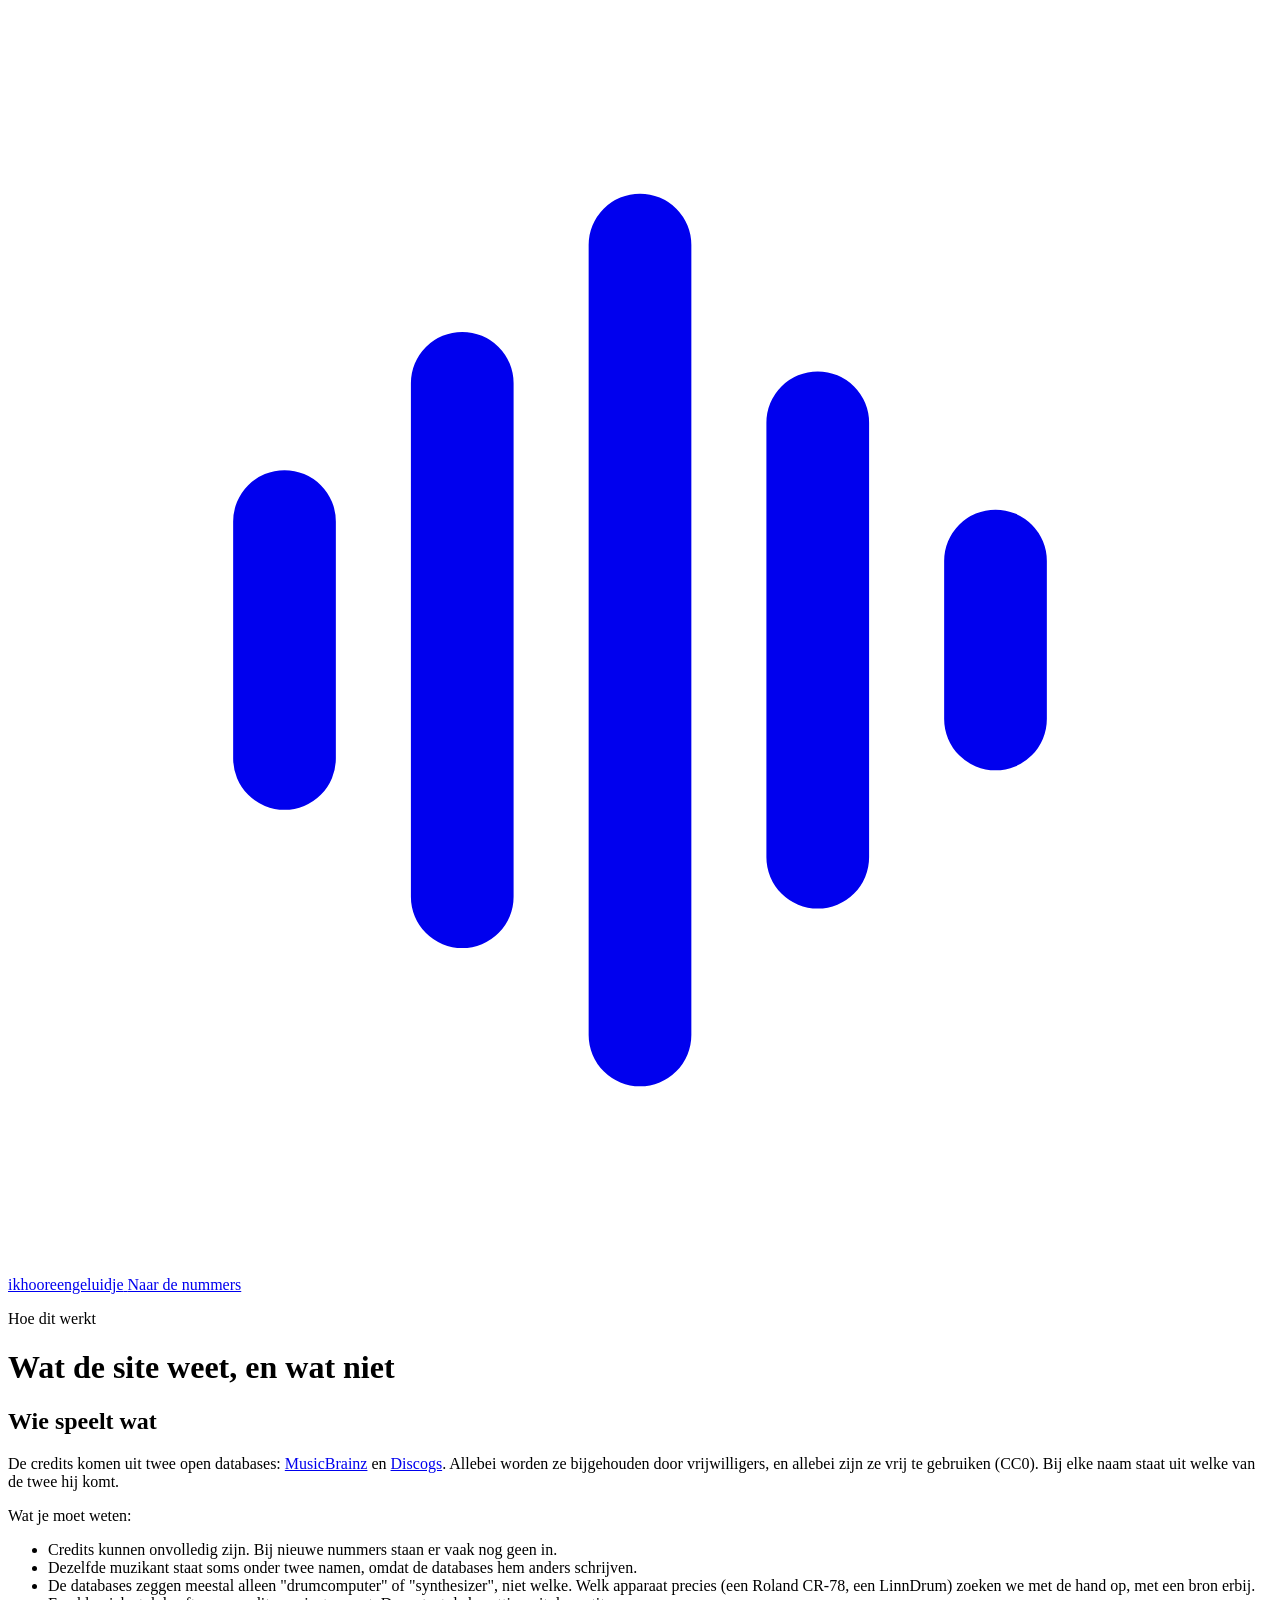
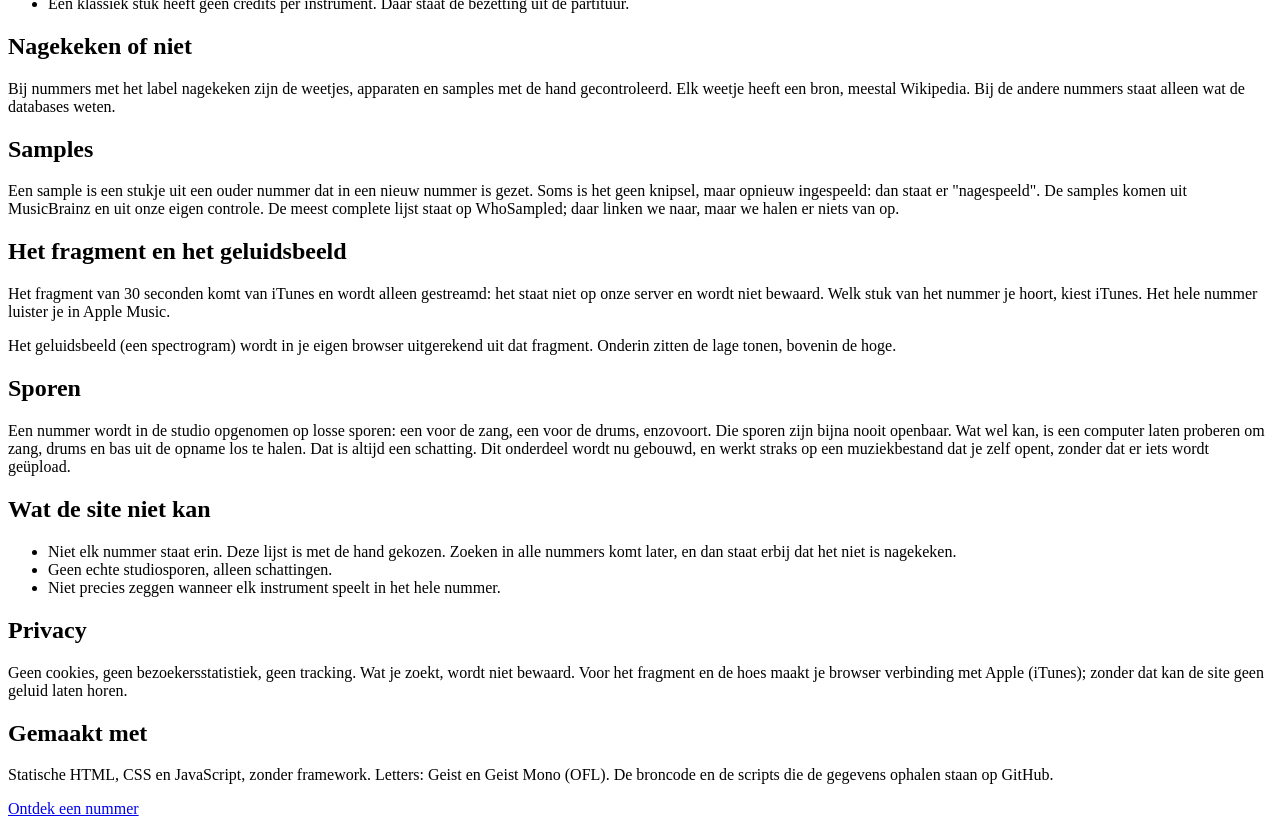
==== site/hoe-dit-werkt.html @ bacba903 "Fase 2, stap 1: kern van 35 hits, datapijplijn en de eerste versie van de site - data/kern.json: de " ====
<!doctype html>
<html lang="nl">
<head>
  <meta charset="utf-8">
  <meta name="viewport" content="width=device-width, initial-scale=1, viewport-fit=cover">
  <title>Hoe dit werkt · ikhooreengeluidje</title>
  <meta name="description" content="Waar de gegevens vandaan komen, wat de site niet weet en wat er met je gegevens gebeurt.">
  <meta name="color-scheme" content="only light">
  <link rel="stylesheet" href="/css/stijl.css">
  <link rel="icon" href="/favicon.svg" type="image/svg+xml">
</head>
<body>
  <header class="kop-eenvoudig">
    <a class="merk" href="/" aria-label="ikhooreengeluidje, naar het begin">
      <svg class="merk-icoon" viewBox="0 0 32 32" aria-hidden="true"><path d="M7 13v6M11.5 9.5v13M16 6v20M20.5 10.5v11M25 14v4" stroke="currentColor" stroke-width="2.6" stroke-linecap="round"/></svg>
      <span class="merk-naam">ikhooreengeluidje</span>
    </a>
    <a class="knop-pil" href="/">Naar de nummers</a>
  </header>
  <main class="kolom tekst">
    <p class="etiket">Hoe dit werkt</p>
    <h1>Wat de site weet, en wat <span class="accent">niet</span></h1>

    <h2>Wie speelt wat</h2>
    <p>De credits komen uit twee open databases: <a href="https://musicbrainz.org">MusicBrainz</a> en <a href="https://www.discogs.com">Discogs</a>. Allebei worden ze bijgehouden door vrijwilligers, en allebei zijn ze vrij te gebruiken (CC0). Bij elke naam staat uit welke van de twee hij komt.</p>
    <p>Wat je moet weten:</p>
    <ul>
      <li>Credits kunnen onvolledig zijn. Bij nieuwe nummers staan er vaak nog geen in.</li>
      <li>Dezelfde muzikant staat soms onder twee namen, omdat de databases hem anders schrijven.</li>
      <li>De databases zeggen meestal alleen "drumcomputer" of "synthesizer", niet welke. Welk apparaat precies (een Roland CR-78, een LinnDrum) zoeken we met de hand op, met een bron erbij.</li>
      <li>Een klassiek stuk heeft geen credits per instrument. Daar staat de bezetting uit de partituur.</li>
    </ul>

    <h2>Nagekeken of niet</h2>
    <p>Bij nummers met het label <span class="label">nagekeken</span> zijn de weetjes, apparaten en samples met de hand gecontroleerd. Elk weetje heeft een bron, meestal Wikipedia. Bij de andere nummers staat alleen wat de databases weten.</p>

    <h2>Samples</h2>
    <p>Een sample is een stukje uit een ouder nummer dat in een nieuw nummer is gezet. Soms is het geen knipsel, maar opnieuw ingespeeld: dan staat er "nagespeeld". De samples komen uit MusicBrainz en uit onze eigen controle. De meest complete lijst staat op WhoSampled; daar linken we naar, maar we halen er niets van op.</p>

    <h2>Het fragment en het geluidsbeeld</h2>
    <p>Het fragment van 30 seconden komt van iTunes en wordt alleen gestreamd: het staat niet op onze server en wordt niet bewaard. Welk stuk van het nummer je hoort, kiest iTunes. Het hele nummer luister je in Apple Music.</p>
    <p>Het geluidsbeeld (een spectrogram) wordt in je eigen browser uitgerekend uit dat fragment. Onderin zitten de lage tonen, bovenin de hoge.</p>

    <h2>Sporen</h2>
    <p>Een nummer wordt in de studio opgenomen op losse sporen: een voor de zang, een voor de drums, enzovoort. Die sporen zijn bijna nooit openbaar. Wat wel kan, is een computer laten proberen om zang, drums en bas uit de opname los te halen. Dat is altijd een schatting. Dit onderdeel wordt nu gebouwd, en werkt straks op een muziekbestand dat je zelf opent, zonder dat er iets wordt geüpload.</p>

    <h2>Wat de site niet kan</h2>
    <ul>
      <li>Niet elk nummer staat erin. Deze lijst is met de hand gekozen. Zoeken in alle nummers komt later, en dan staat erbij dat het niet is nagekeken.</li>
      <li>Geen echte studiosporen, alleen schattingen.</li>
      <li>Niet precies zeggen wanneer elk instrument speelt in het hele nummer.</li>
    </ul>

    <h2>Privacy</h2>
    <p>Geen cookies, geen bezoekersstatistiek, geen tracking. Wat je zoekt, wordt niet bewaard. Voor het fragment en de hoes maakt je browser verbinding met Apple (iTunes); zonder dat kan de site geen geluid laten horen.</p>

    <h2>Gemaakt met</h2>
    <p>Statische HTML, CSS en JavaScript, zonder framework. Letters: Geist en Geist Mono (OFL). De broncode en de scripts die de gegevens ophalen staan op GitHub.</p>
    <p><a class="knop-pil knop-accent" href="/ontdek">Ontdek een nummer</a></p>
  </main>
</body>
</html>
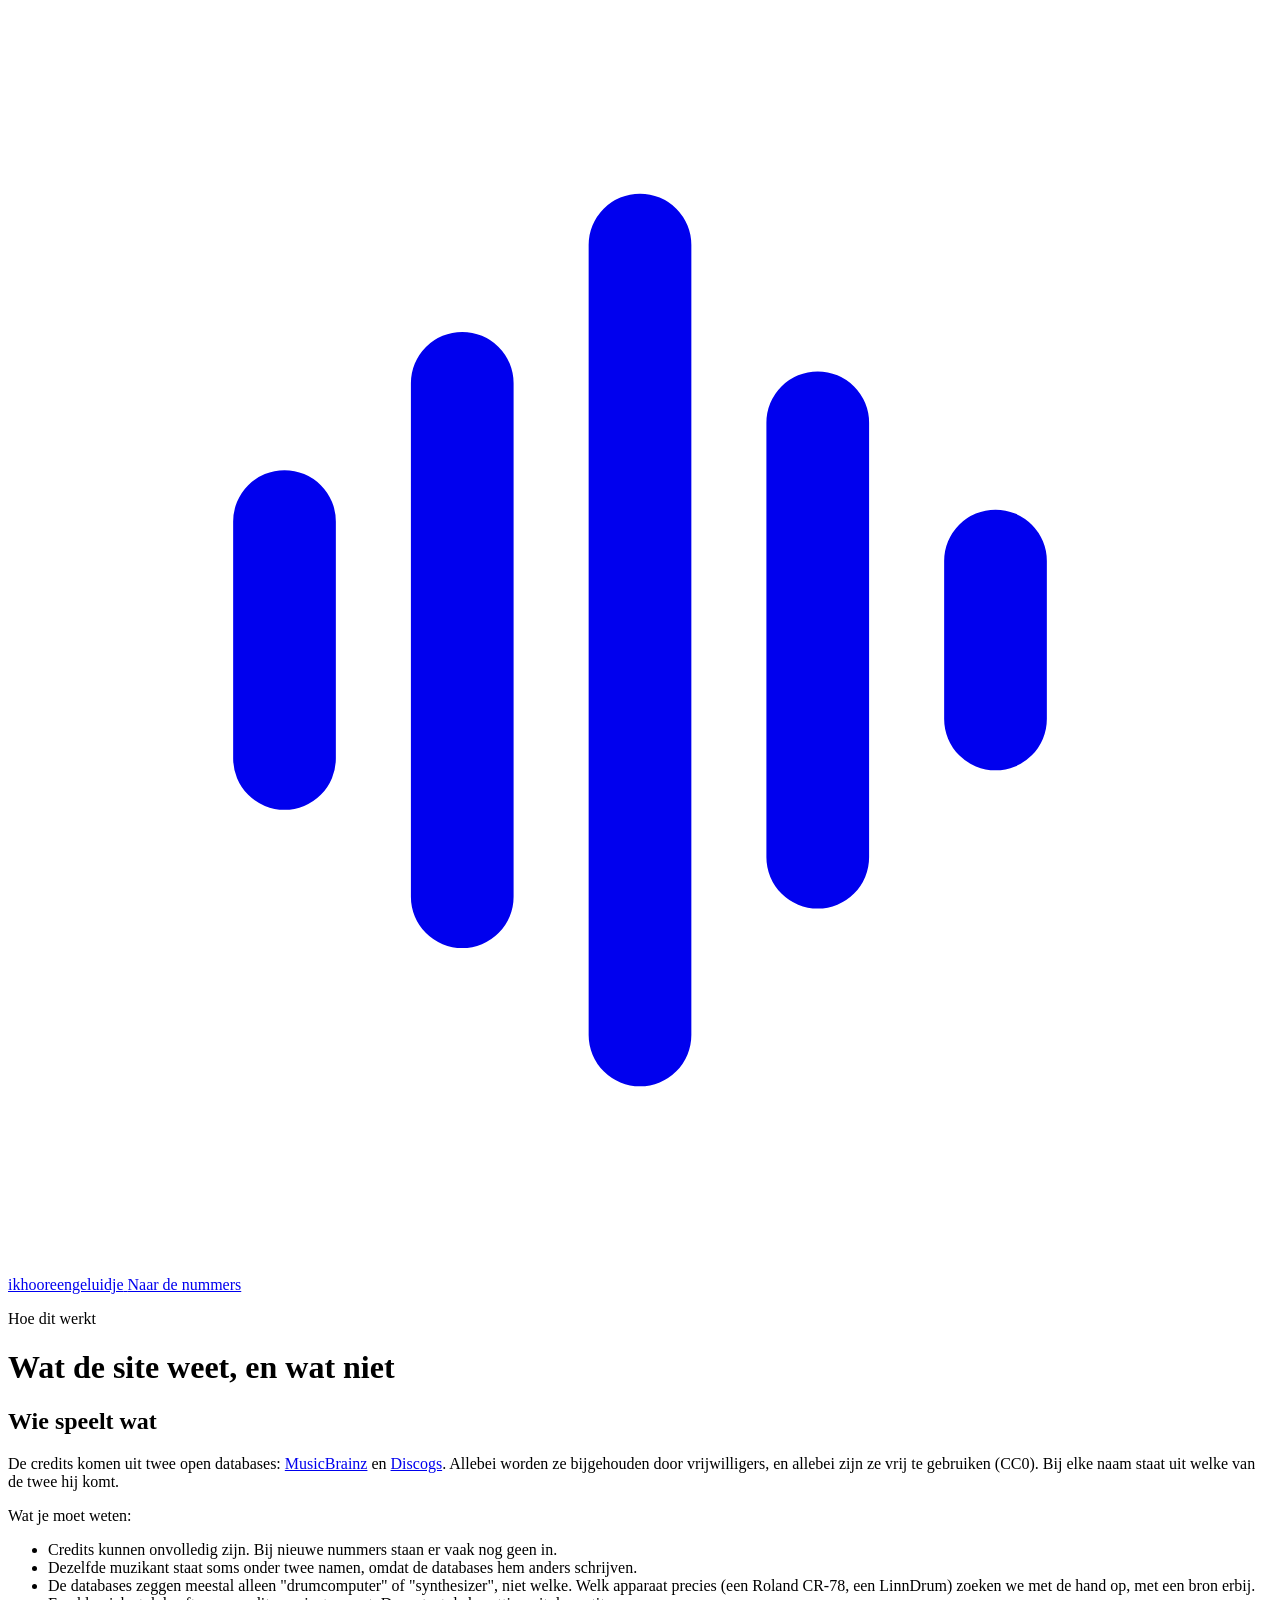
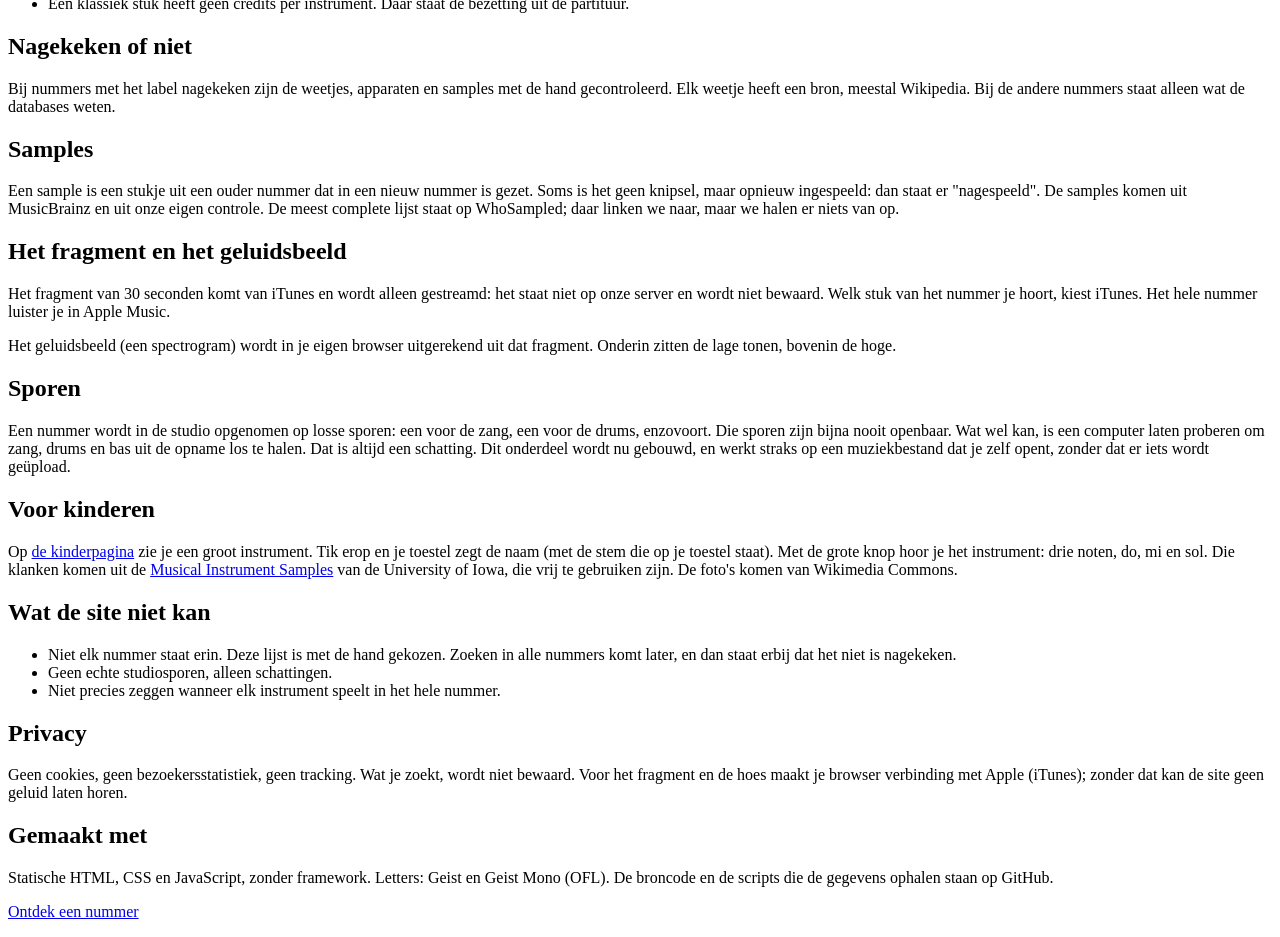
==== commit d2691811: "Kinderversie: een groot instrument, een grote knop, een stem die de naam zegt - 15 instrumenten met " ====
--- a/site/hoe-dit-werkt.html
+++ b/site/hoe-dit-werkt.html
@@ -44,6 +44,9 @@
     <h2>Sporen</h2>
     <p>Een nummer wordt in de studio opgenomen op losse sporen: een voor de zang, een voor de drums, enzovoort. Die sporen zijn bijna nooit openbaar. Wat wel kan, is een computer laten proberen om zang, drums en bas uit de opname los te halen. Dat is altijd een schatting. Dit onderdeel wordt nu gebouwd, en werkt straks op een muziekbestand dat je zelf opent, zonder dat er iets wordt geüpload.</p>
 
+    <h2>Voor kinderen</h2>
+    <p>Op <a href="/kinderen">de kinderpagina</a> zie je een groot instrument. Tik erop en je toestel zegt de naam (met de stem die op je toestel staat). Met de grote knop hoor je het instrument: drie noten, do, mi en sol. Die klanken komen uit de <a href="https://theremin.music.uiowa.edu/MIS.html">Musical Instrument Samples</a> van de University of Iowa, die vrij te gebruiken zijn. De foto's komen van Wikimedia Commons.</p>
+
     <h2>Wat de site niet kan</h2>
     <ul>
       <li>Niet elk nummer staat erin. Deze lijst is met de hand gekozen. Zoeken in alle nummers komt later, en dan staat erbij dat het niet is nagekeken.</li>
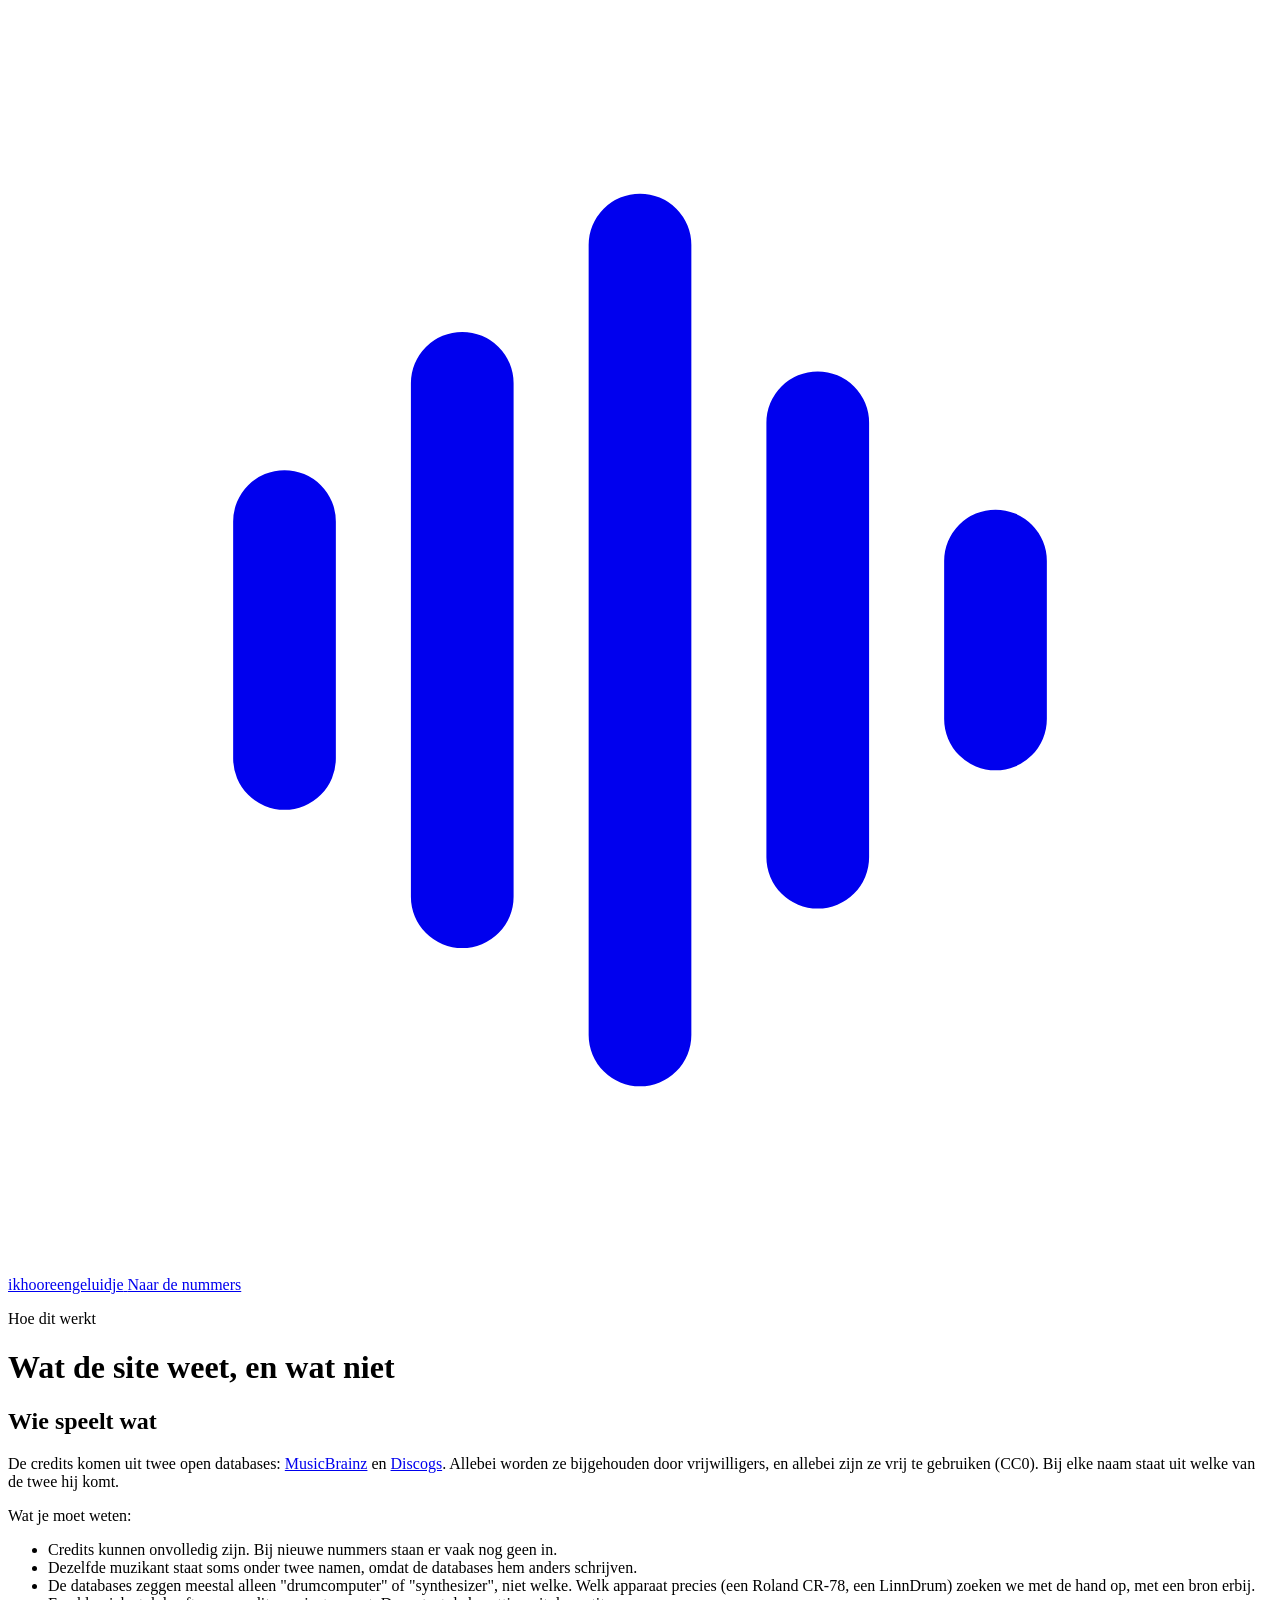
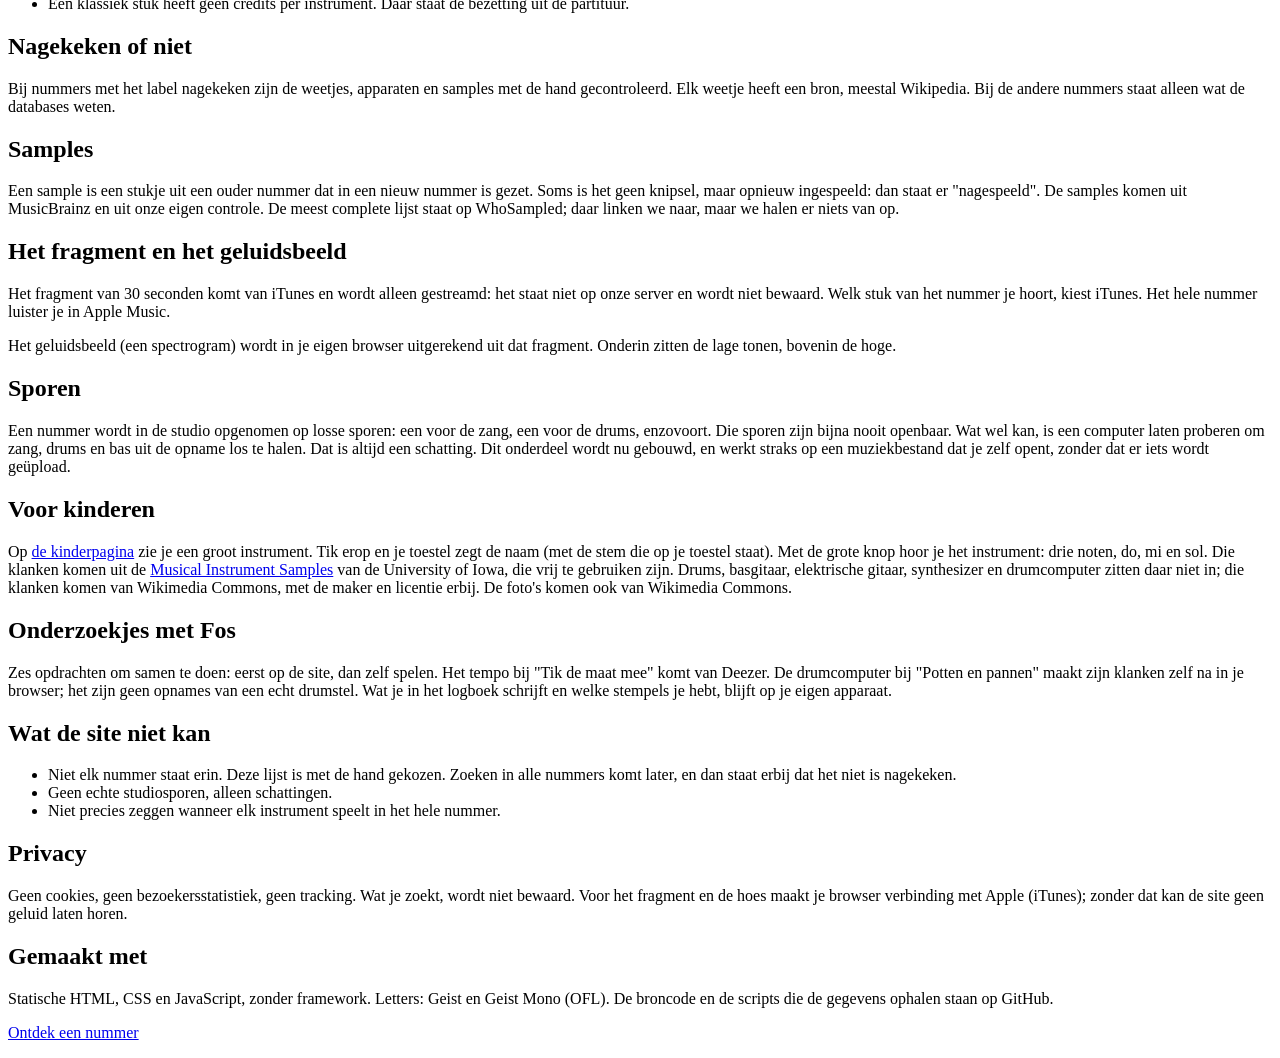
==== commit 89993bcf: "Klanken van drums, bas, elektrische gitaar, synthesizer en drumcomputer in de kinderversie, de quiz " ====
--- a/site/hoe-dit-werkt.html
+++ b/site/hoe-dit-werkt.html
@@ -45,7 +45,10 @@
     <p>Een nummer wordt in de studio opgenomen op losse sporen: een voor de zang, een voor de drums, enzovoort. Die sporen zijn bijna nooit openbaar. Wat wel kan, is een computer laten proberen om zang, drums en bas uit de opname los te halen. Dat is altijd een schatting. Dit onderdeel wordt nu gebouwd, en werkt straks op een muziekbestand dat je zelf opent, zonder dat er iets wordt geüpload.</p>
 
     <h2>Voor kinderen</h2>
-    <p>Op <a href="/kinderen">de kinderpagina</a> zie je een groot instrument. Tik erop en je toestel zegt de naam (met de stem die op je toestel staat). Met de grote knop hoor je het instrument: drie noten, do, mi en sol. Die klanken komen uit de <a href="https://theremin.music.uiowa.edu/MIS.html">Musical Instrument Samples</a> van de University of Iowa, die vrij te gebruiken zijn. De foto's komen van Wikimedia Commons.</p>
+    <p>Op <a href="/kinderen">de kinderpagina</a> zie je een groot instrument. Tik erop en je toestel zegt de naam (met de stem die op je toestel staat). Met de grote knop hoor je het instrument: drie noten, do, mi en sol. Die klanken komen uit de <a href="https://theremin.music.uiowa.edu/MIS.html">Musical Instrument Samples</a> van de University of Iowa, die vrij te gebruiken zijn. Drums, basgitaar, elektrische gitaar, synthesizer en drumcomputer zitten daar niet in; die klanken komen van Wikimedia Commons, met de maker en licentie erbij. De foto's komen ook van Wikimedia Commons.</p>
+
+    <h2>Onderzoekjes met Fos</h2>
+    <p>Zes opdrachten om samen te doen: eerst op de site, dan zelf spelen. Het tempo bij "Tik de maat mee" komt van Deezer. De drumcomputer bij "Potten en pannen" maakt zijn klanken zelf na in je browser; het zijn geen opnames van een echt drumstel. Wat je in het logboek schrijft en welke stempels je hebt, blijft op je eigen apparaat.</p>
 
     <h2>Wat de site niet kan</h2>
     <ul>
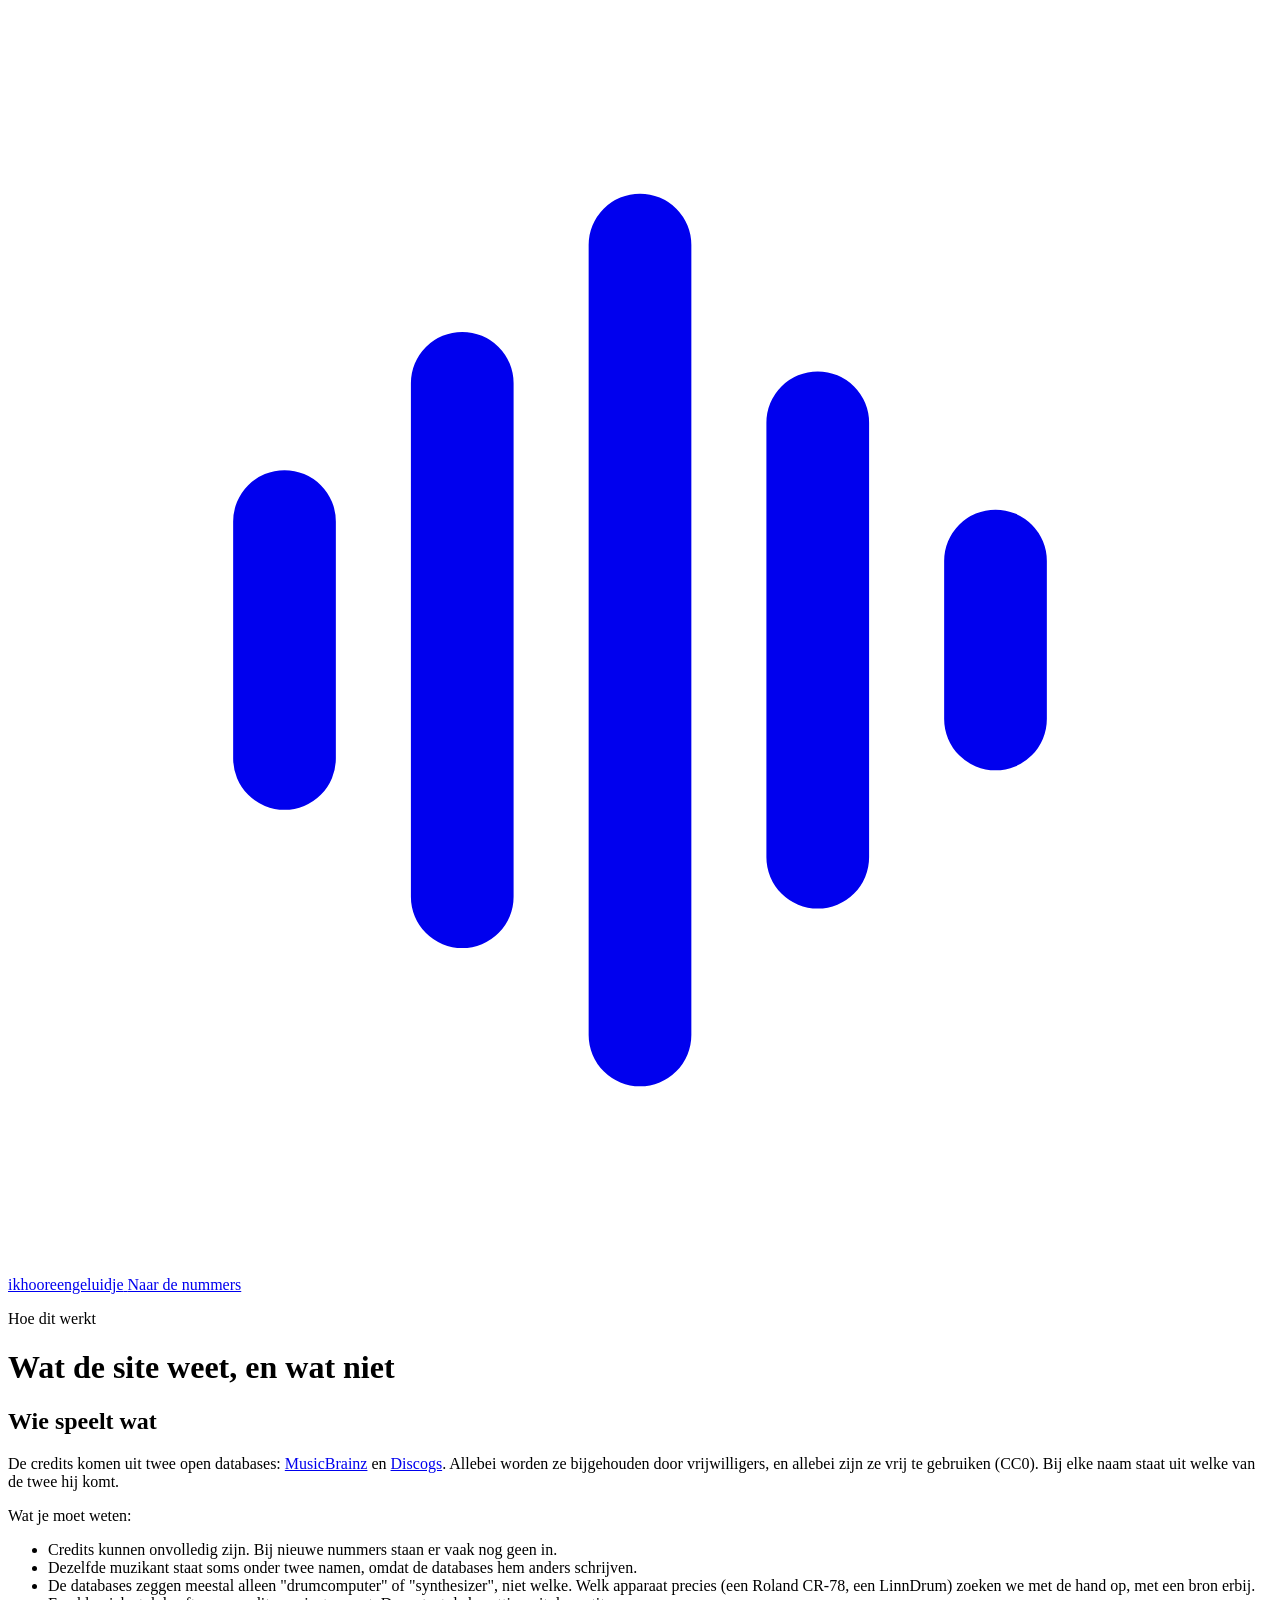
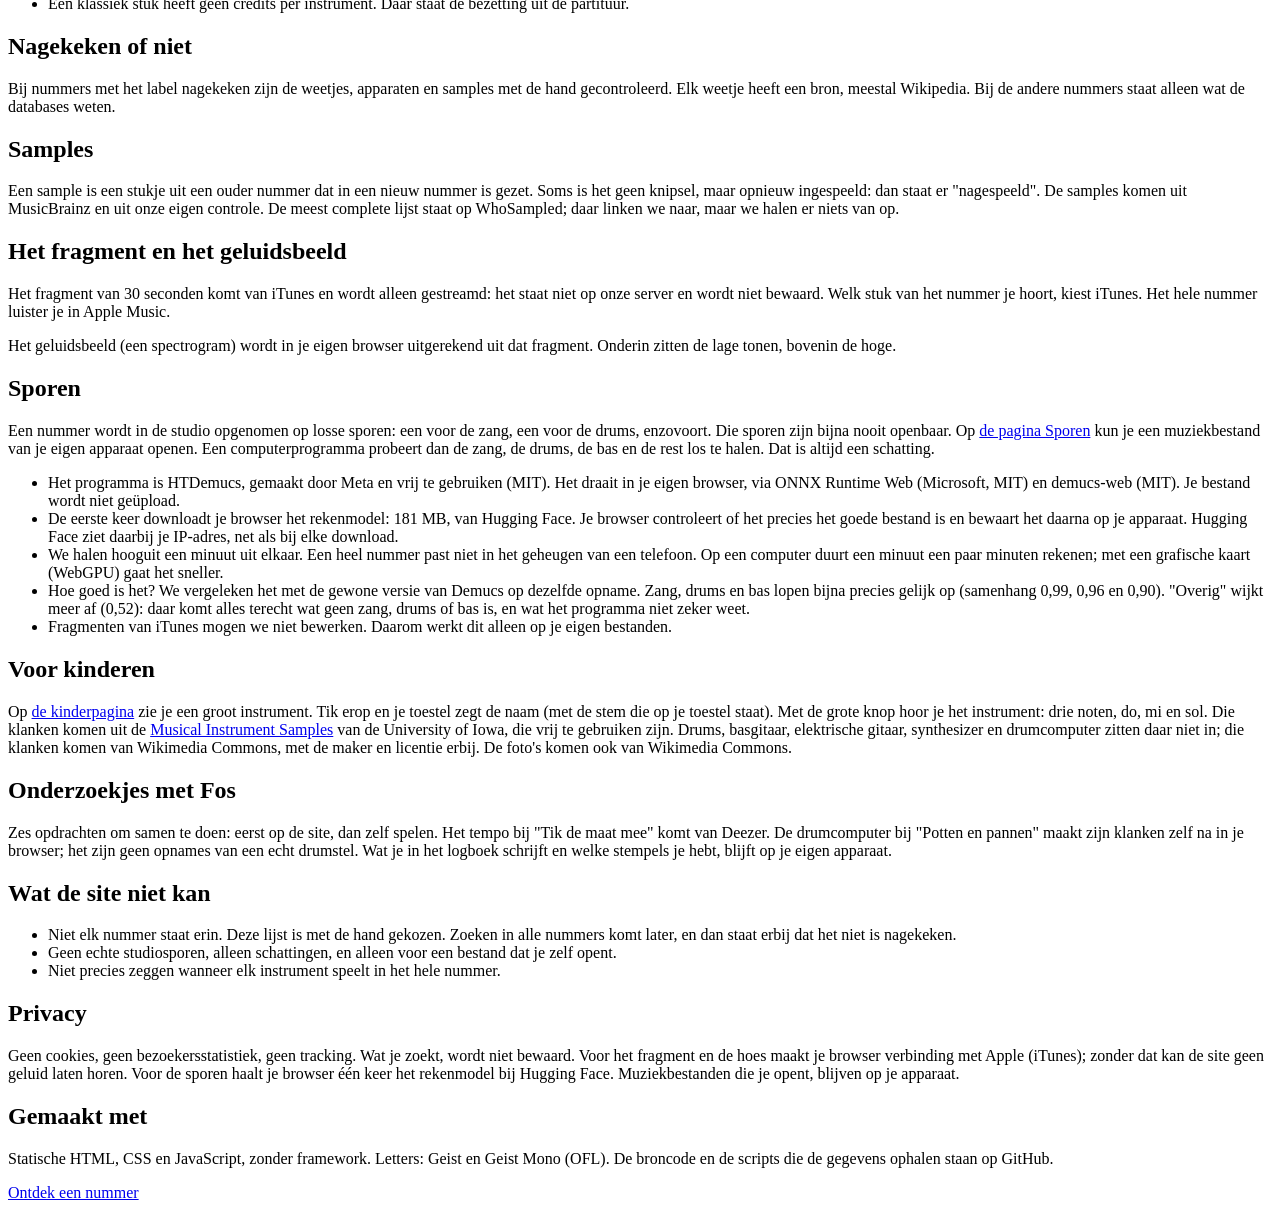
==== commit 43018f48: "Sporen: open je eigen muziekbestand en haal een minuut uit elkaar, in de browser - HTDemucs (Meta, M" ====
--- a/site/hoe-dit-werkt.html
+++ b/site/hoe-dit-werkt.html
@@ -42,7 +42,14 @@
     <p>Het geluidsbeeld (een spectrogram) wordt in je eigen browser uitgerekend uit dat fragment. Onderin zitten de lage tonen, bovenin de hoge.</p>
 
     <h2>Sporen</h2>
-    <p>Een nummer wordt in de studio opgenomen op losse sporen: een voor de zang, een voor de drums, enzovoort. Die sporen zijn bijna nooit openbaar. Wat wel kan, is een computer laten proberen om zang, drums en bas uit de opname los te halen. Dat is altijd een schatting. Dit onderdeel wordt nu gebouwd, en werkt straks op een muziekbestand dat je zelf opent, zonder dat er iets wordt geüpload.</p>
+    <p>Een nummer wordt in de studio opgenomen op losse sporen: een voor de zang, een voor de drums, enzovoort. Die sporen zijn bijna nooit openbaar. Op <a href="/sporen">de pagina Sporen</a> kun je een muziekbestand van je eigen apparaat openen. Een computerprogramma probeert dan de zang, de drums, de bas en de rest los te halen. Dat is altijd een schatting.</p>
+    <ul>
+      <li>Het programma is HTDemucs, gemaakt door Meta en vrij te gebruiken (MIT). Het draait in je eigen browser, via ONNX Runtime Web (Microsoft, MIT) en demucs-web (MIT). Je bestand wordt niet geüpload.</li>
+      <li>De eerste keer downloadt je browser het rekenmodel: 181 MB, van Hugging Face. Je browser controleert of het precies het goede bestand is en bewaart het daarna op je apparaat. Hugging Face ziet daarbij je IP-adres, net als bij elke download.</li>
+      <li>We halen hooguit een minuut uit elkaar. Een heel nummer past niet in het geheugen van een telefoon. Op een computer duurt een minuut een paar minuten rekenen; met een grafische kaart (WebGPU) gaat het sneller.</li>
+      <li>Hoe goed is het? We vergeleken het met de gewone versie van Demucs op dezelfde opname. Zang, drums en bas lopen bijna precies gelijk op (samenhang 0,99, 0,96 en 0,90). "Overig" wijkt meer af (0,52): daar komt alles terecht wat geen zang, drums of bas is, en wat het programma niet zeker weet.</li>
+      <li>Fragmenten van iTunes mogen we niet bewerken. Daarom werkt dit alleen op je eigen bestanden.</li>
+    </ul>
 
     <h2>Voor kinderen</h2>
     <p>Op <a href="/kinderen">de kinderpagina</a> zie je een groot instrument. Tik erop en je toestel zegt de naam (met de stem die op je toestel staat). Met de grote knop hoor je het instrument: drie noten, do, mi en sol. Die klanken komen uit de <a href="https://theremin.music.uiowa.edu/MIS.html">Musical Instrument Samples</a> van de University of Iowa, die vrij te gebruiken zijn. Drums, basgitaar, elektrische gitaar, synthesizer en drumcomputer zitten daar niet in; die klanken komen van Wikimedia Commons, met de maker en licentie erbij. De foto's komen ook van Wikimedia Commons.</p>
@@ -53,12 +60,12 @@
     <h2>Wat de site niet kan</h2>
     <ul>
       <li>Niet elk nummer staat erin. Deze lijst is met de hand gekozen. Zoeken in alle nummers komt later, en dan staat erbij dat het niet is nagekeken.</li>
-      <li>Geen echte studiosporen, alleen schattingen.</li>
+      <li>Geen echte studiosporen, alleen schattingen, en alleen voor een bestand dat je zelf opent.</li>
       <li>Niet precies zeggen wanneer elk instrument speelt in het hele nummer.</li>
     </ul>
 
     <h2>Privacy</h2>
-    <p>Geen cookies, geen bezoekersstatistiek, geen tracking. Wat je zoekt, wordt niet bewaard. Voor het fragment en de hoes maakt je browser verbinding met Apple (iTunes); zonder dat kan de site geen geluid laten horen.</p>
+    <p>Geen cookies, geen bezoekersstatistiek, geen tracking. Wat je zoekt, wordt niet bewaard. Voor het fragment en de hoes maakt je browser verbinding met Apple (iTunes); zonder dat kan de site geen geluid laten horen. Voor de sporen haalt je browser één keer het rekenmodel bij Hugging Face. Muziekbestanden die je opent, blijven op je apparaat.</p>
 
     <h2>Gemaakt met</h2>
     <p>Statische HTML, CSS en JavaScript, zonder framework. Letters: Geist en Geist Mono (OFL). De broncode en de scripts die de gegevens ophalen staan op GitHub.</p>
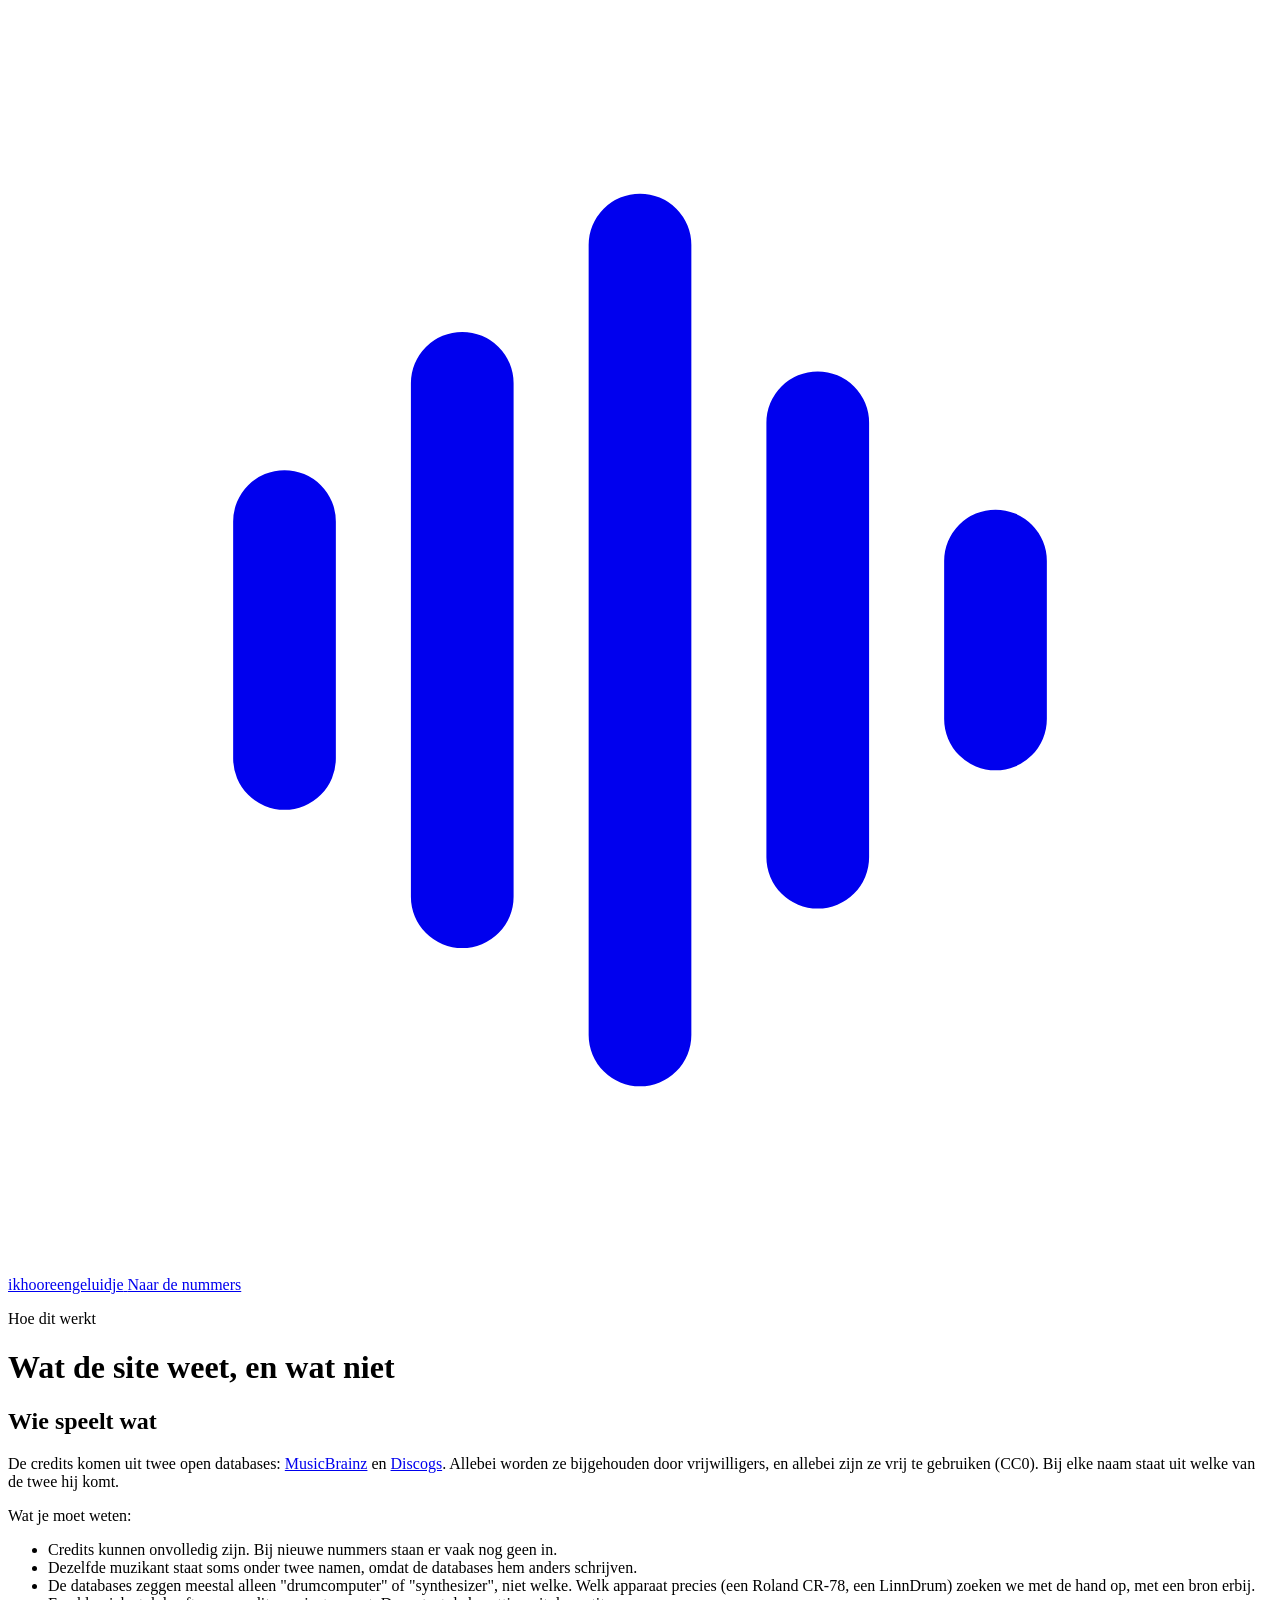
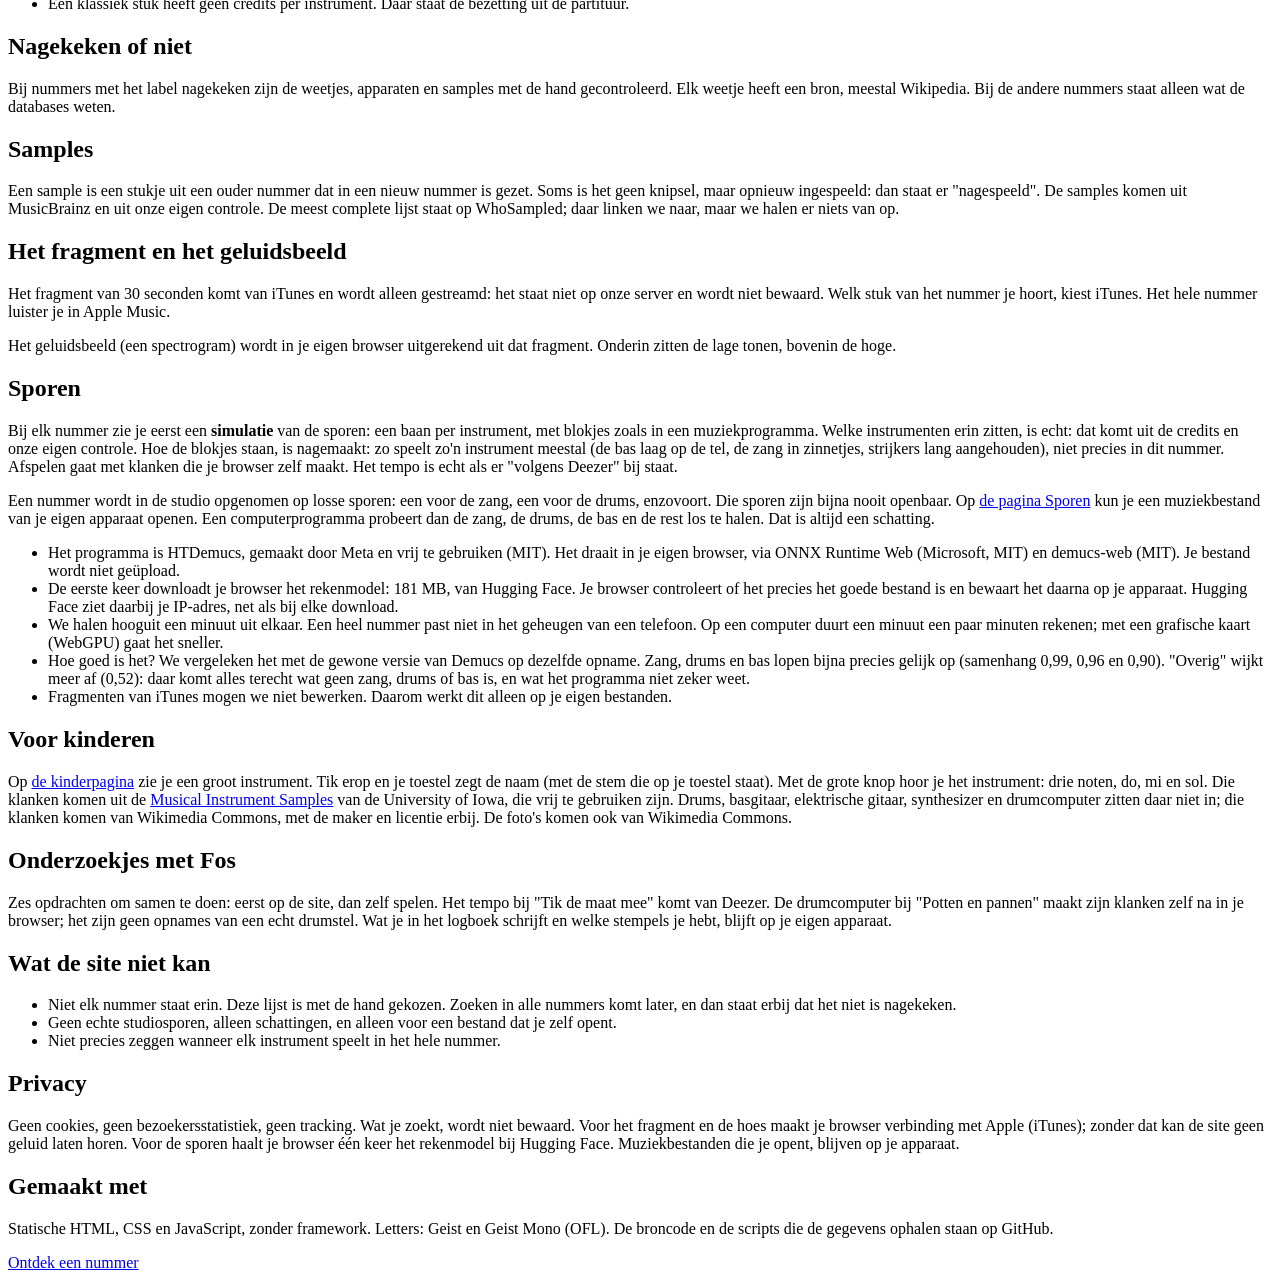
==== commit f07a46bd: "Sporen per nummer als simulatie: een baan per instrument, blokjes zoals een pianorol - echt: welke i" ====
--- a/site/hoe-dit-werkt.html
+++ b/site/hoe-dit-werkt.html
@@ -42,6 +42,7 @@
     <p>Het geluidsbeeld (een spectrogram) wordt in je eigen browser uitgerekend uit dat fragment. Onderin zitten de lage tonen, bovenin de hoge.</p>
 
     <h2>Sporen</h2>
+    <p>Bij elk nummer zie je eerst een <strong>simulatie</strong> van de sporen: een baan per instrument, met blokjes zoals in een muziekprogramma. Welke instrumenten erin zitten, is echt: dat komt uit de credits en onze eigen controle. Hoe de blokjes staan, is nagemaakt: zo speelt zo'n instrument meestal (de bas laag op de tel, de zang in zinnetjes, strijkers lang aangehouden), niet precies in dit nummer. Afspelen gaat met klanken die je browser zelf maakt. Het tempo is echt als er "volgens Deezer" bij staat.</p>
     <p>Een nummer wordt in de studio opgenomen op losse sporen: een voor de zang, een voor de drums, enzovoort. Die sporen zijn bijna nooit openbaar. Op <a href="/sporen">de pagina Sporen</a> kun je een muziekbestand van je eigen apparaat openen. Een computerprogramma probeert dan de zang, de drums, de bas en de rest los te halen. Dat is altijd een schatting.</p>
     <ul>
       <li>Het programma is HTDemucs, gemaakt door Meta en vrij te gebruiken (MIT). Het draait in je eigen browser, via ONNX Runtime Web (Microsoft, MIT) en demucs-web (MIT). Je bestand wordt niet geüpload.</li>
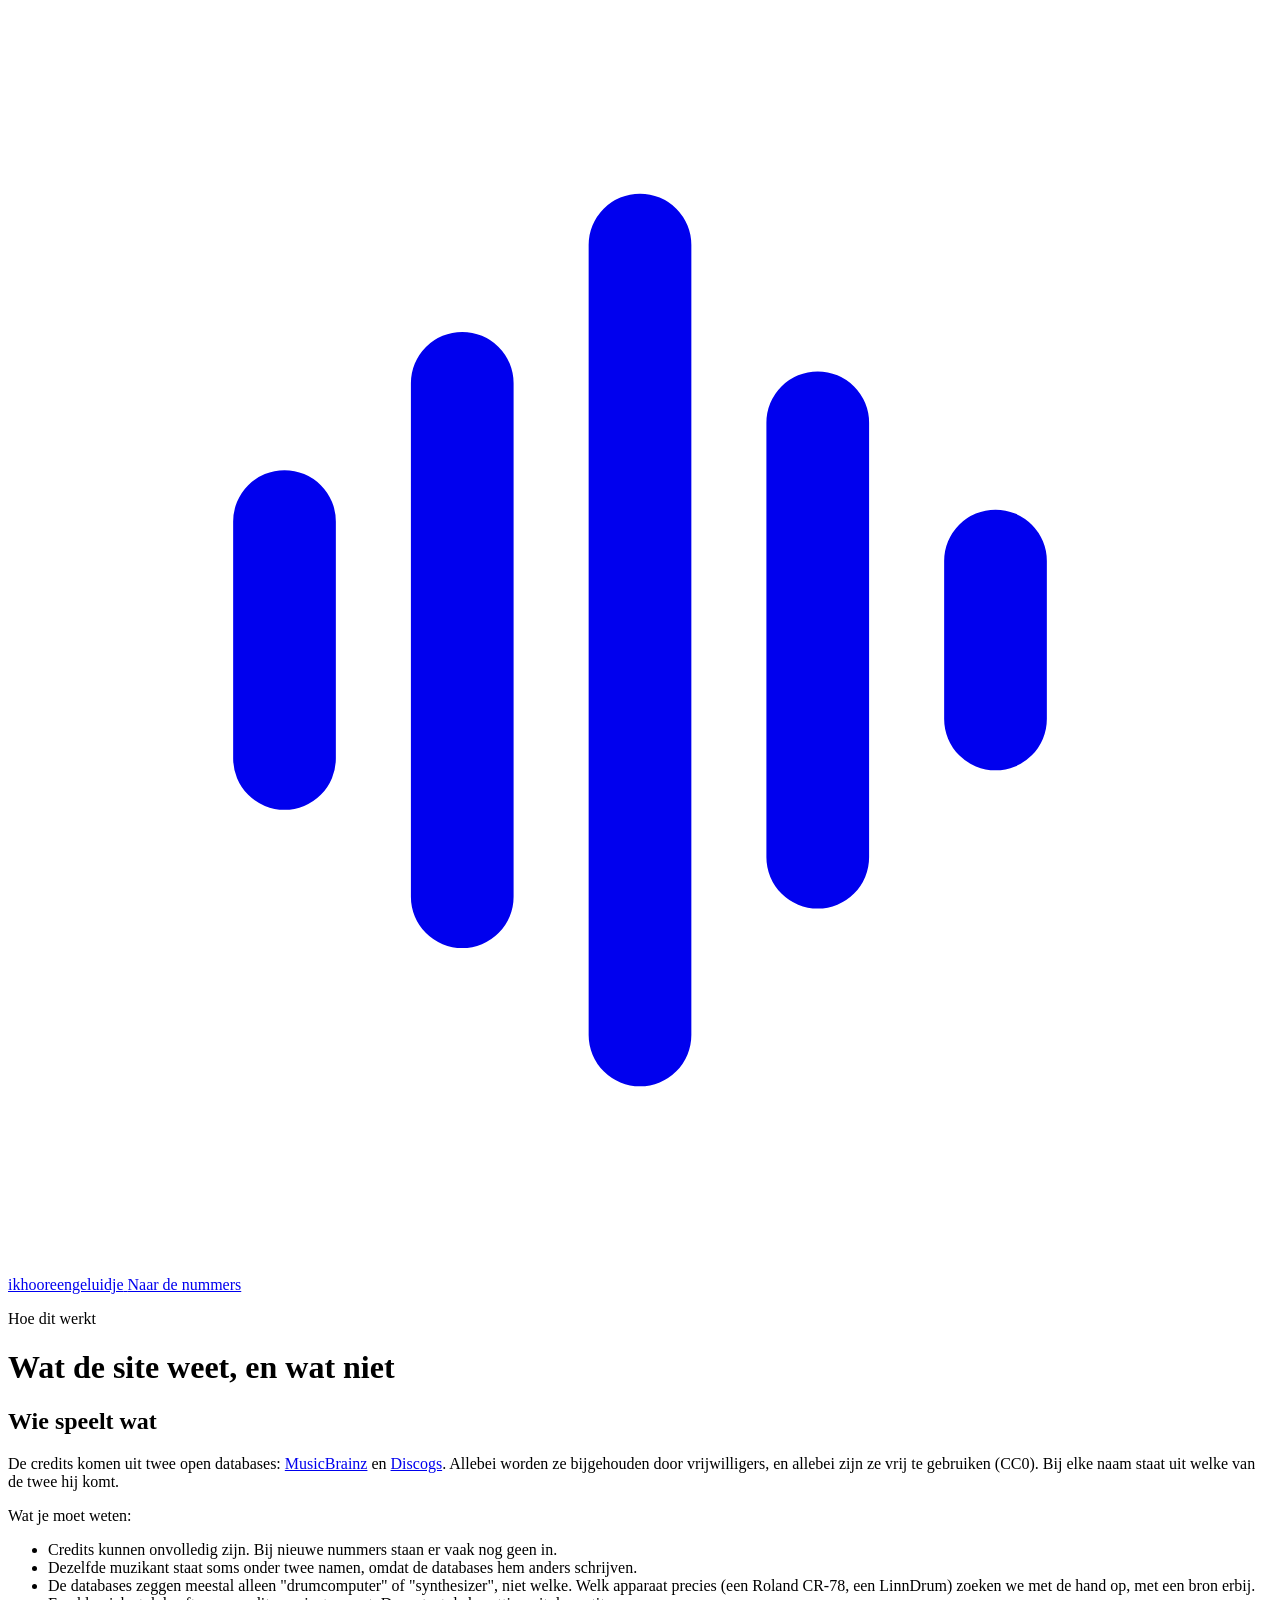
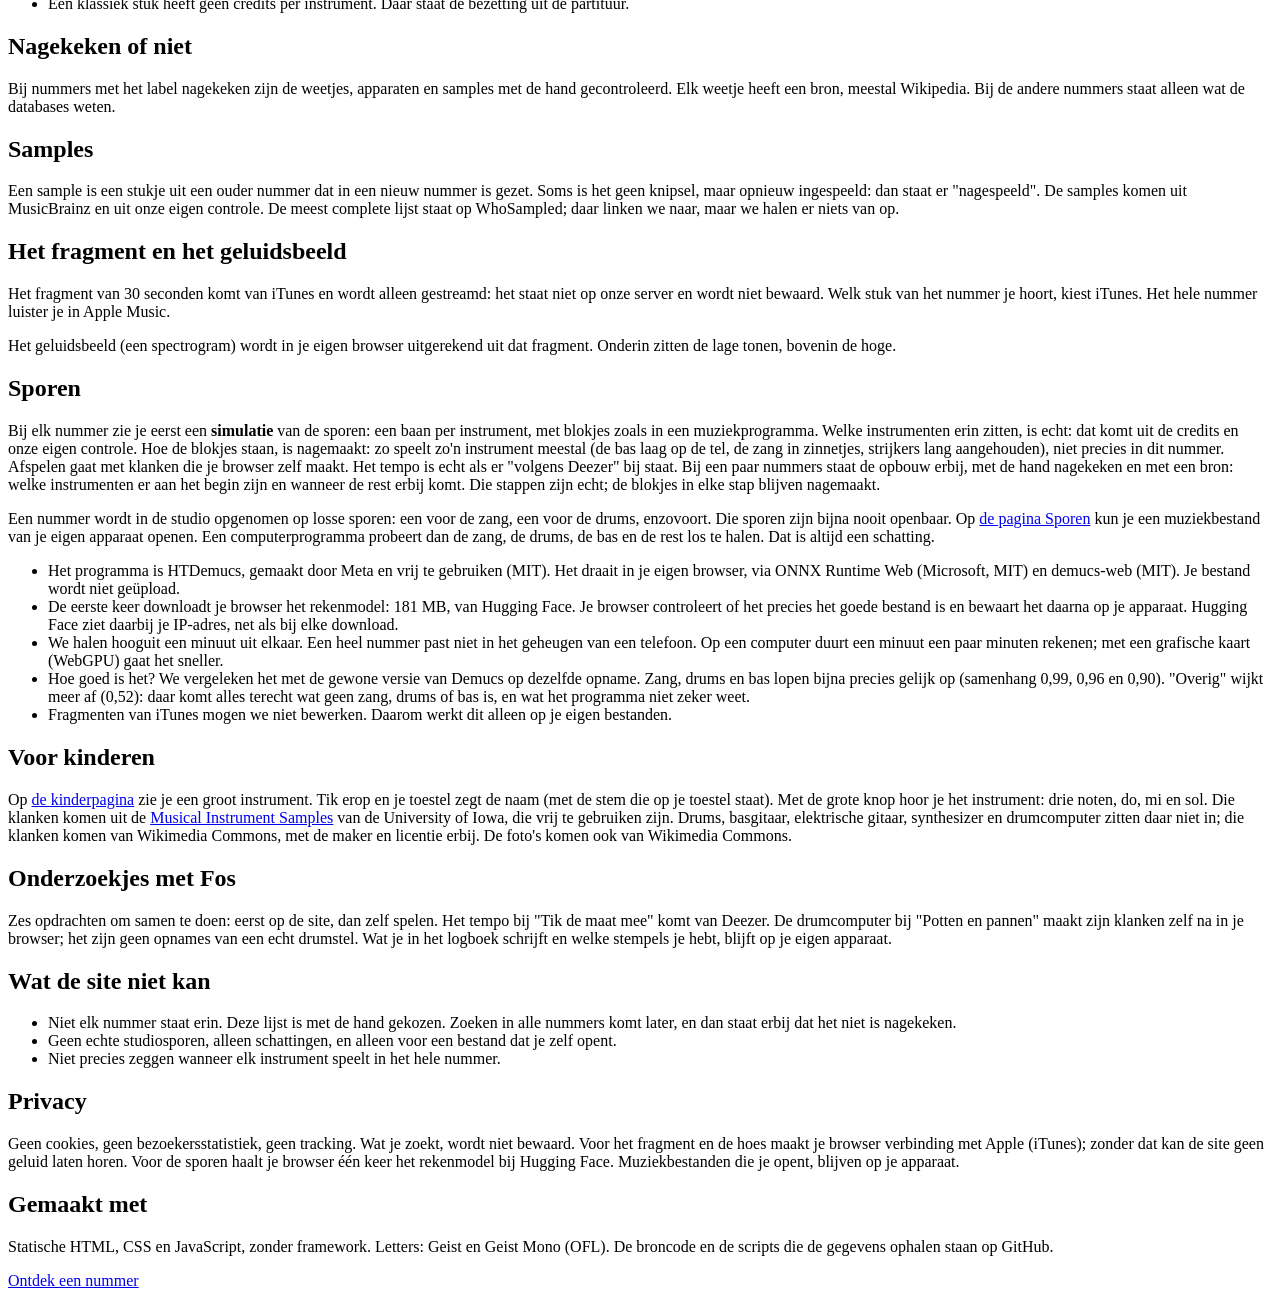
==== commit e431f802: "Opbouw met de hand in de simulatie: stappen per nummer, met bron Zes nummers: In the Air Tonight, Bi" ====
--- a/site/hoe-dit-werkt.html
+++ b/site/hoe-dit-werkt.html
@@ -42,7 +42,7 @@
     <p>Het geluidsbeeld (een spectrogram) wordt in je eigen browser uitgerekend uit dat fragment. Onderin zitten de lage tonen, bovenin de hoge.</p>
 
     <h2>Sporen</h2>
-    <p>Bij elk nummer zie je eerst een <strong>simulatie</strong> van de sporen: een baan per instrument, met blokjes zoals in een muziekprogramma. Welke instrumenten erin zitten, is echt: dat komt uit de credits en onze eigen controle. Hoe de blokjes staan, is nagemaakt: zo speelt zo'n instrument meestal (de bas laag op de tel, de zang in zinnetjes, strijkers lang aangehouden), niet precies in dit nummer. Afspelen gaat met klanken die je browser zelf maakt. Het tempo is echt als er "volgens Deezer" bij staat.</p>
+    <p>Bij elk nummer zie je eerst een <strong>simulatie</strong> van de sporen: een baan per instrument, met blokjes zoals in een muziekprogramma. Welke instrumenten erin zitten, is echt: dat komt uit de credits en onze eigen controle. Hoe de blokjes staan, is nagemaakt: zo speelt zo'n instrument meestal (de bas laag op de tel, de zang in zinnetjes, strijkers lang aangehouden), niet precies in dit nummer. Afspelen gaat met klanken die je browser zelf maakt. Het tempo is echt als er "volgens Deezer" bij staat. Bij een paar nummers staat de opbouw erbij, met de hand nagekeken en met een bron: welke instrumenten er aan het begin zijn en wanneer de rest erbij komt. Die stappen zijn echt; de blokjes in elke stap blijven nagemaakt.</p>
     <p>Een nummer wordt in de studio opgenomen op losse sporen: een voor de zang, een voor de drums, enzovoort. Die sporen zijn bijna nooit openbaar. Op <a href="/sporen">de pagina Sporen</a> kun je een muziekbestand van je eigen apparaat openen. Een computerprogramma probeert dan de zang, de drums, de bas en de rest los te halen. Dat is altijd een schatting.</p>
     <ul>
       <li>Het programma is HTDemucs, gemaakt door Meta en vrij te gebruiken (MIT). Het draait in je eigen browser, via ONNX Runtime Web (Microsoft, MIT) en demucs-web (MIT). Je bestand wordt niet geüpload.</li>
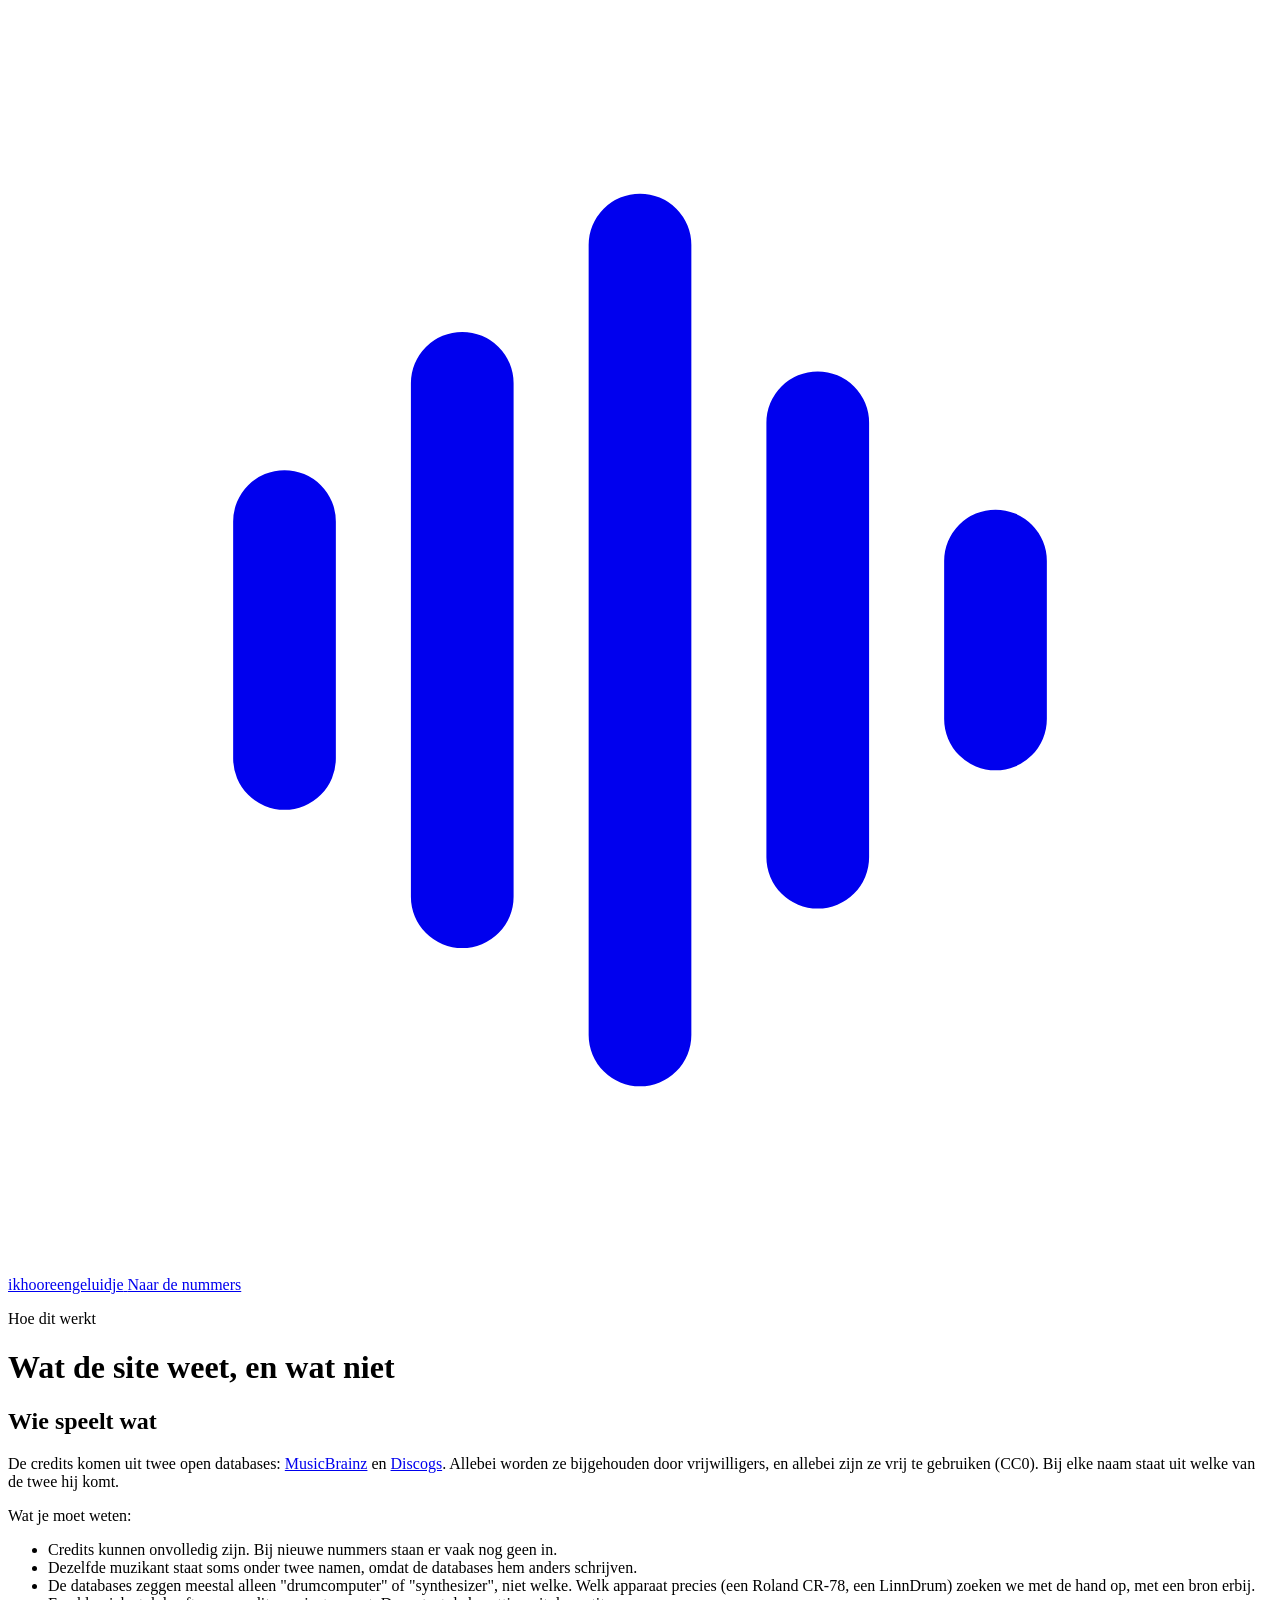
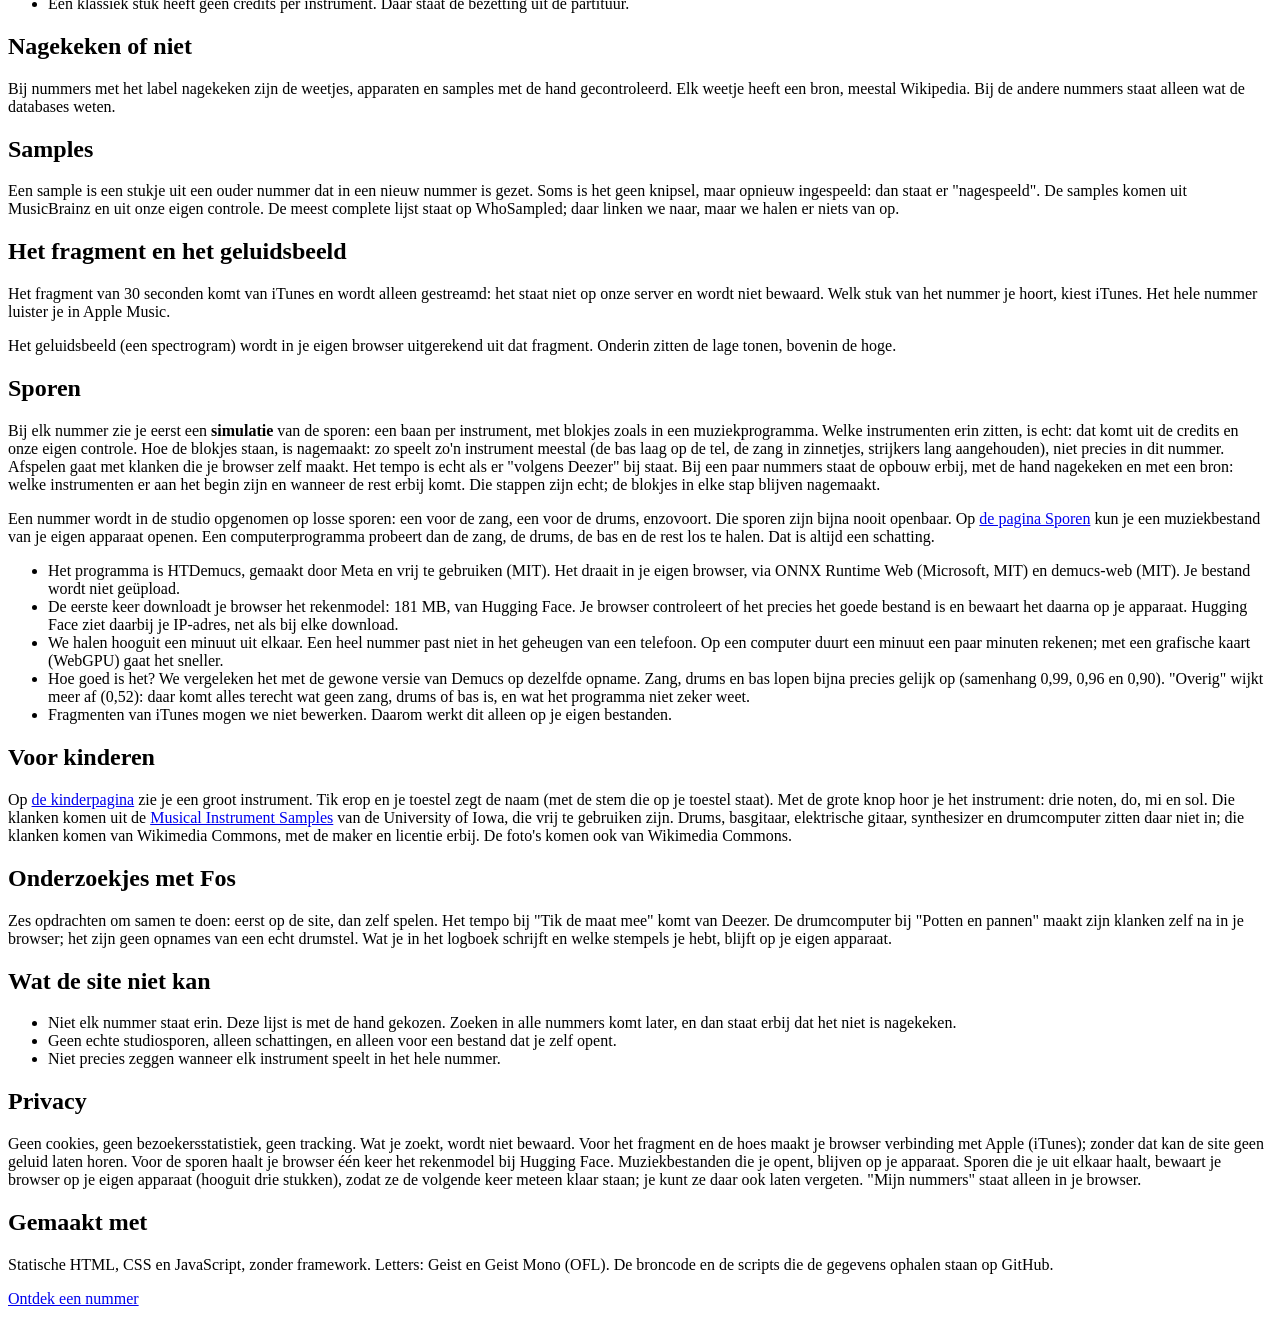
==== commit a3394c0b: "Mijn nummers: het plusje, een pagina /mijn en een teller in de kop - alleen in localStorage; werkt o" ====
--- a/site/hoe-dit-werkt.html
+++ b/site/hoe-dit-werkt.html
@@ -66,7 +66,7 @@
     </ul>
 
     <h2>Privacy</h2>
-    <p>Geen cookies, geen bezoekersstatistiek, geen tracking. Wat je zoekt, wordt niet bewaard. Voor het fragment en de hoes maakt je browser verbinding met Apple (iTunes); zonder dat kan de site geen geluid laten horen. Voor de sporen haalt je browser één keer het rekenmodel bij Hugging Face. Muziekbestanden die je opent, blijven op je apparaat.</p>
+    <p>Geen cookies, geen bezoekersstatistiek, geen tracking. Wat je zoekt, wordt niet bewaard. Voor het fragment en de hoes maakt je browser verbinding met Apple (iTunes); zonder dat kan de site geen geluid laten horen. Voor de sporen haalt je browser één keer het rekenmodel bij Hugging Face. Muziekbestanden die je opent, blijven op je apparaat. Sporen die je uit elkaar haalt, bewaart je browser op je eigen apparaat (hooguit drie stukken), zodat ze de volgende keer meteen klaar staan; je kunt ze daar ook laten vergeten. "Mijn nummers" staat alleen in je browser.</p>
 
     <h2>Gemaakt met</h2>
     <p>Statische HTML, CSS en JavaScript, zonder framework. Letters: Geist en Geist Mono (OFL). De broncode en de scripts die de gegevens ophalen staan op GitHub.</p>
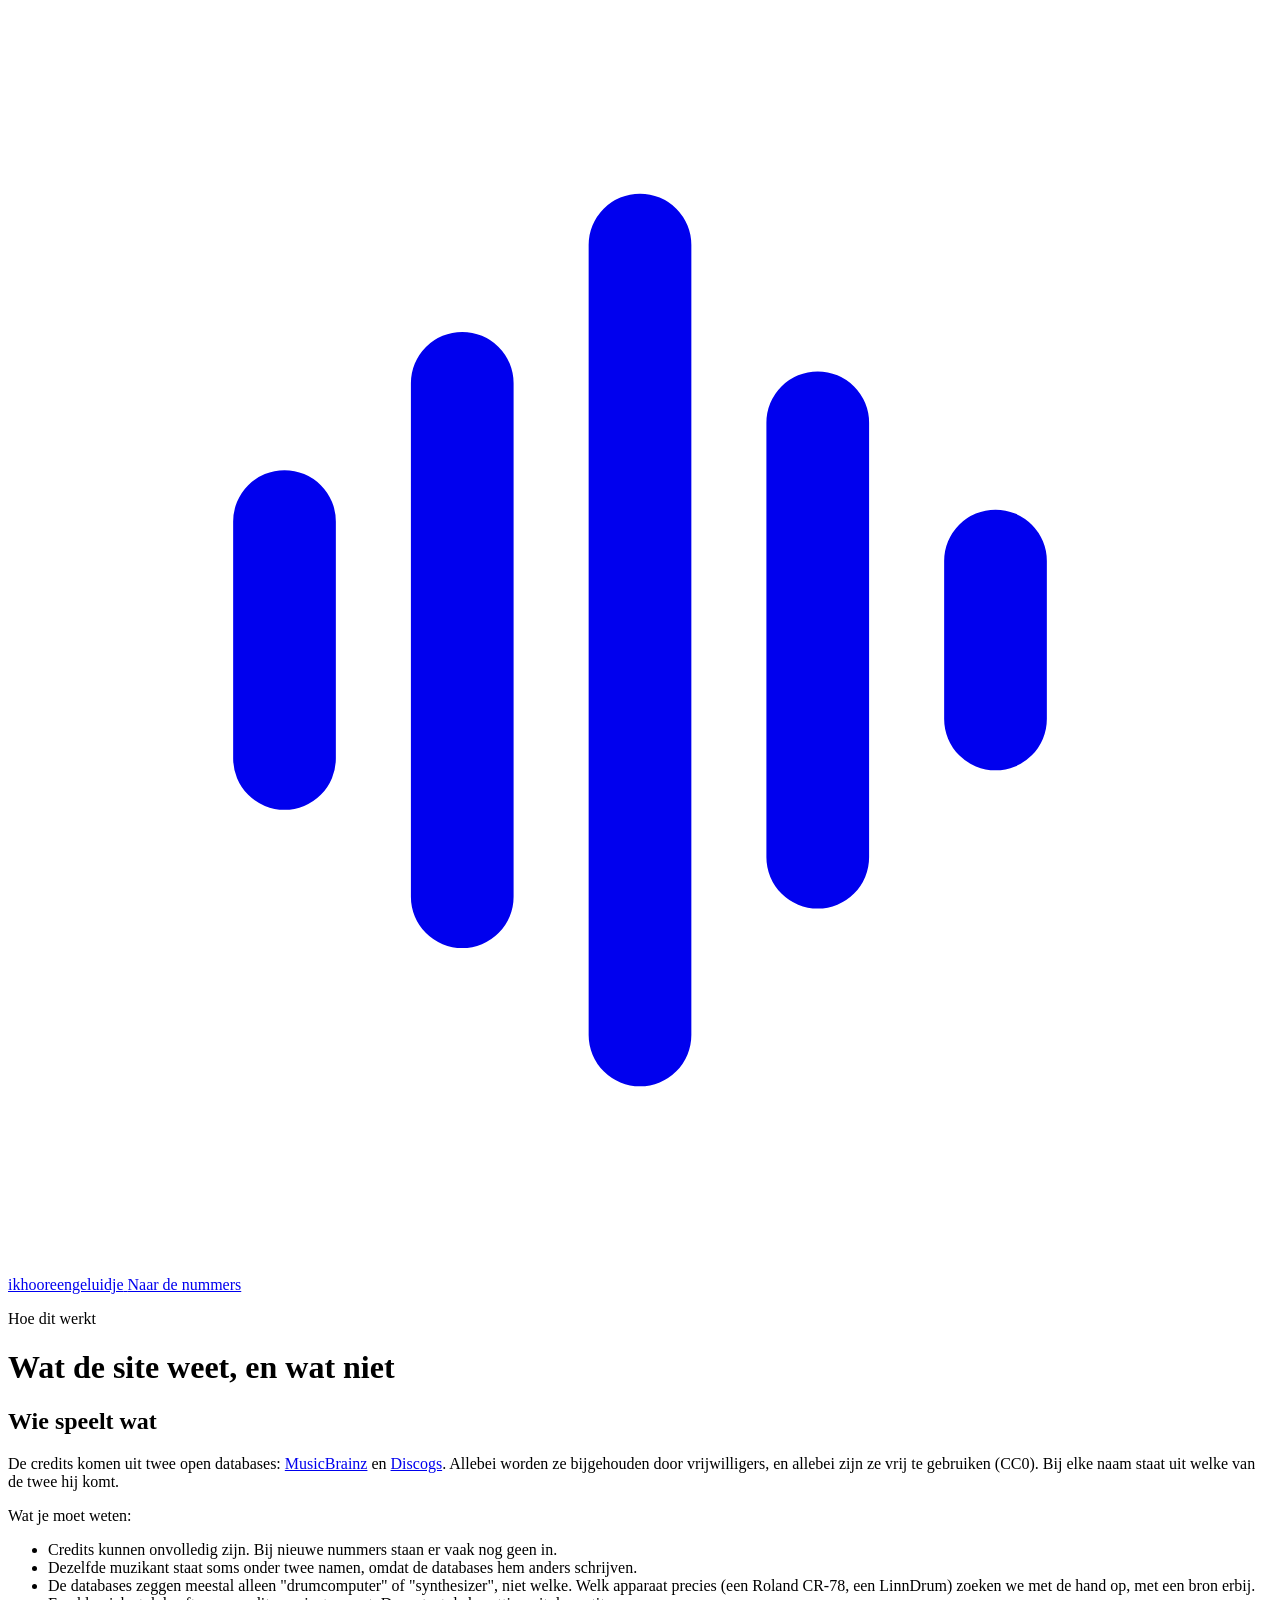
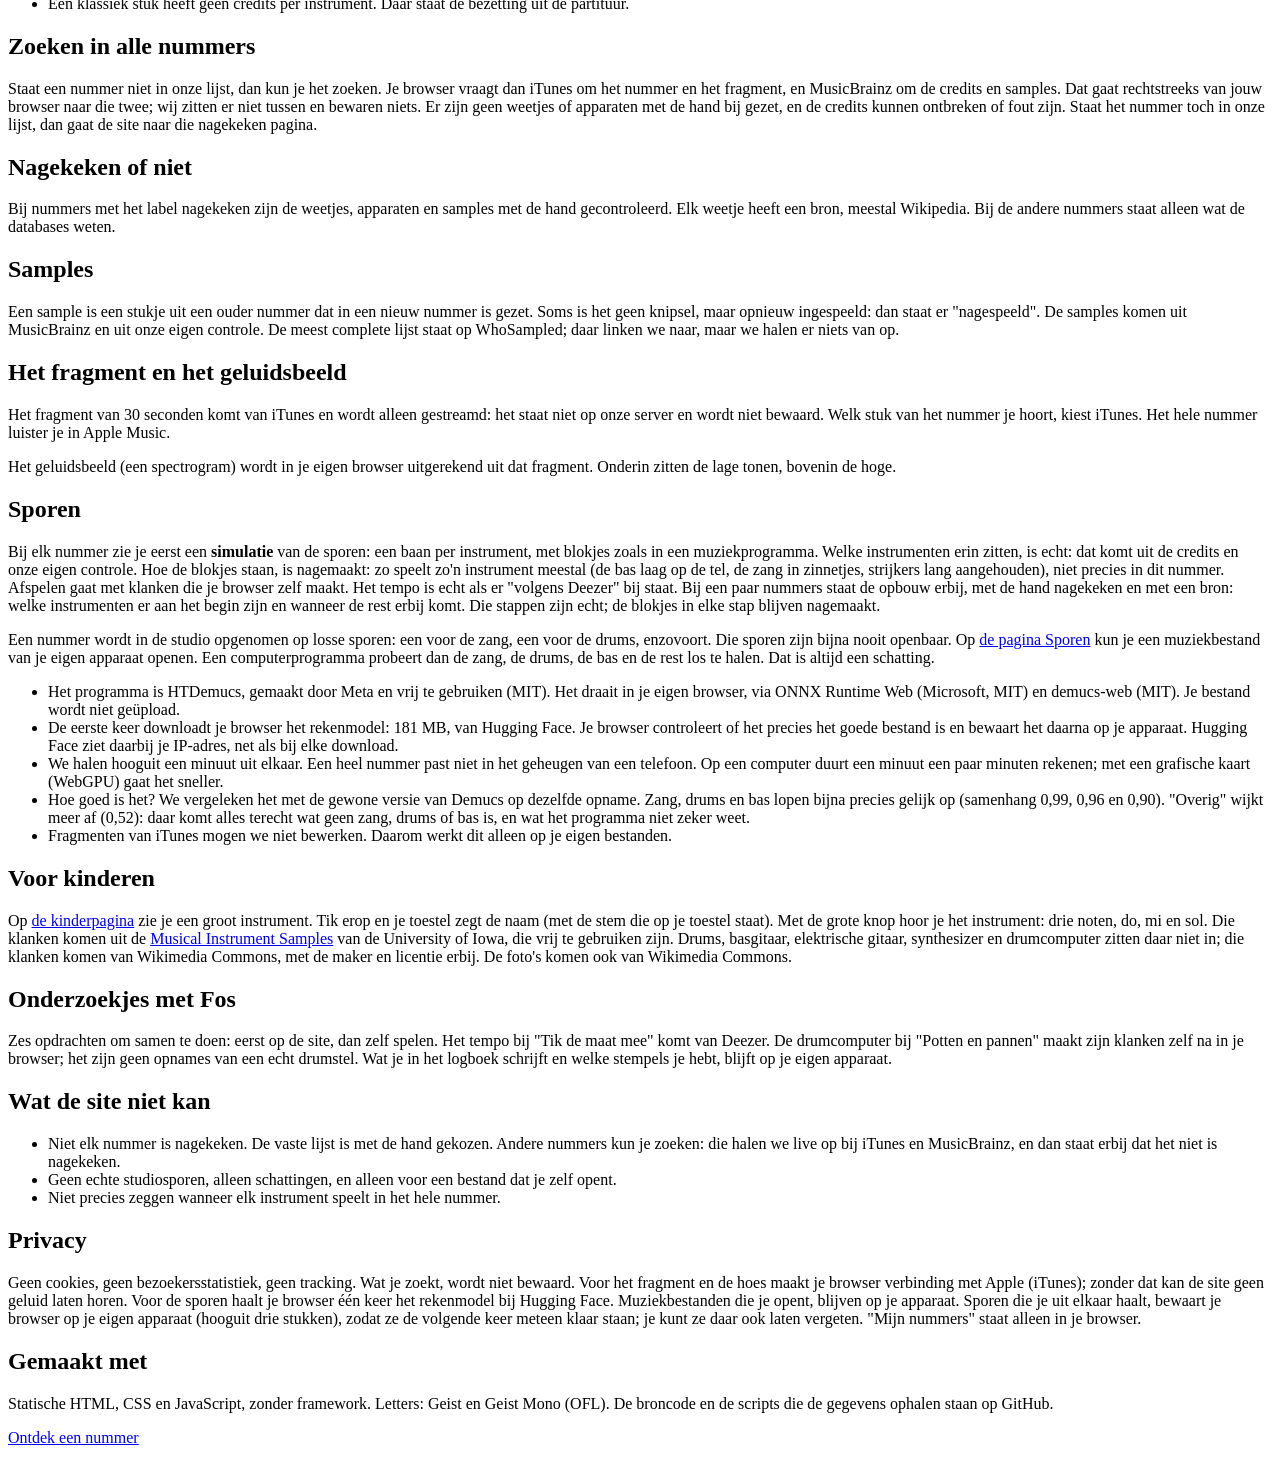
==== commit f9b4050c: "Zoeken in alle nummers: live via iTunes en MusicBrainz, met het label niet nagekeken - site/js/mbzoe" ====
--- a/site/hoe-dit-werkt.html
+++ b/site/hoe-dit-werkt.html
@@ -31,6 +31,9 @@
       <li>Een klassiek stuk heeft geen credits per instrument. Daar staat de bezetting uit de partituur.</li>
     </ul>
 
+    <h2>Zoeken in alle nummers</h2>
+    <p>Staat een nummer niet in onze lijst, dan kun je het zoeken. Je browser vraagt dan iTunes om het nummer en het fragment, en MusicBrainz om de credits en samples. Dat gaat rechtstreeks van jouw browser naar die twee; wij zitten er niet tussen en bewaren niets. Er zijn geen weetjes of apparaten met de hand bij gezet, en de credits kunnen ontbreken of fout zijn. Staat het nummer toch in onze lijst, dan gaat de site naar die nagekeken pagina.</p>
+
     <h2>Nagekeken of niet</h2>
     <p>Bij nummers met het label <span class="label">nagekeken</span> zijn de weetjes, apparaten en samples met de hand gecontroleerd. Elk weetje heeft een bron, meestal Wikipedia. Bij de andere nummers staat alleen wat de databases weten.</p>
 
@@ -60,7 +63,7 @@
 
     <h2>Wat de site niet kan</h2>
     <ul>
-      <li>Niet elk nummer staat erin. Deze lijst is met de hand gekozen. Zoeken in alle nummers komt later, en dan staat erbij dat het niet is nagekeken.</li>
+      <li>Niet elk nummer is nagekeken. De vaste lijst is met de hand gekozen. Andere nummers kun je zoeken: die halen we live op bij iTunes en MusicBrainz, en dan staat erbij dat het niet is nagekeken.</li>
       <li>Geen echte studiosporen, alleen schattingen, en alleen voor een bestand dat je zelf opent.</li>
       <li>Niet precies zeggen wanneer elk instrument speelt in het hele nummer.</li>
     </ul>
